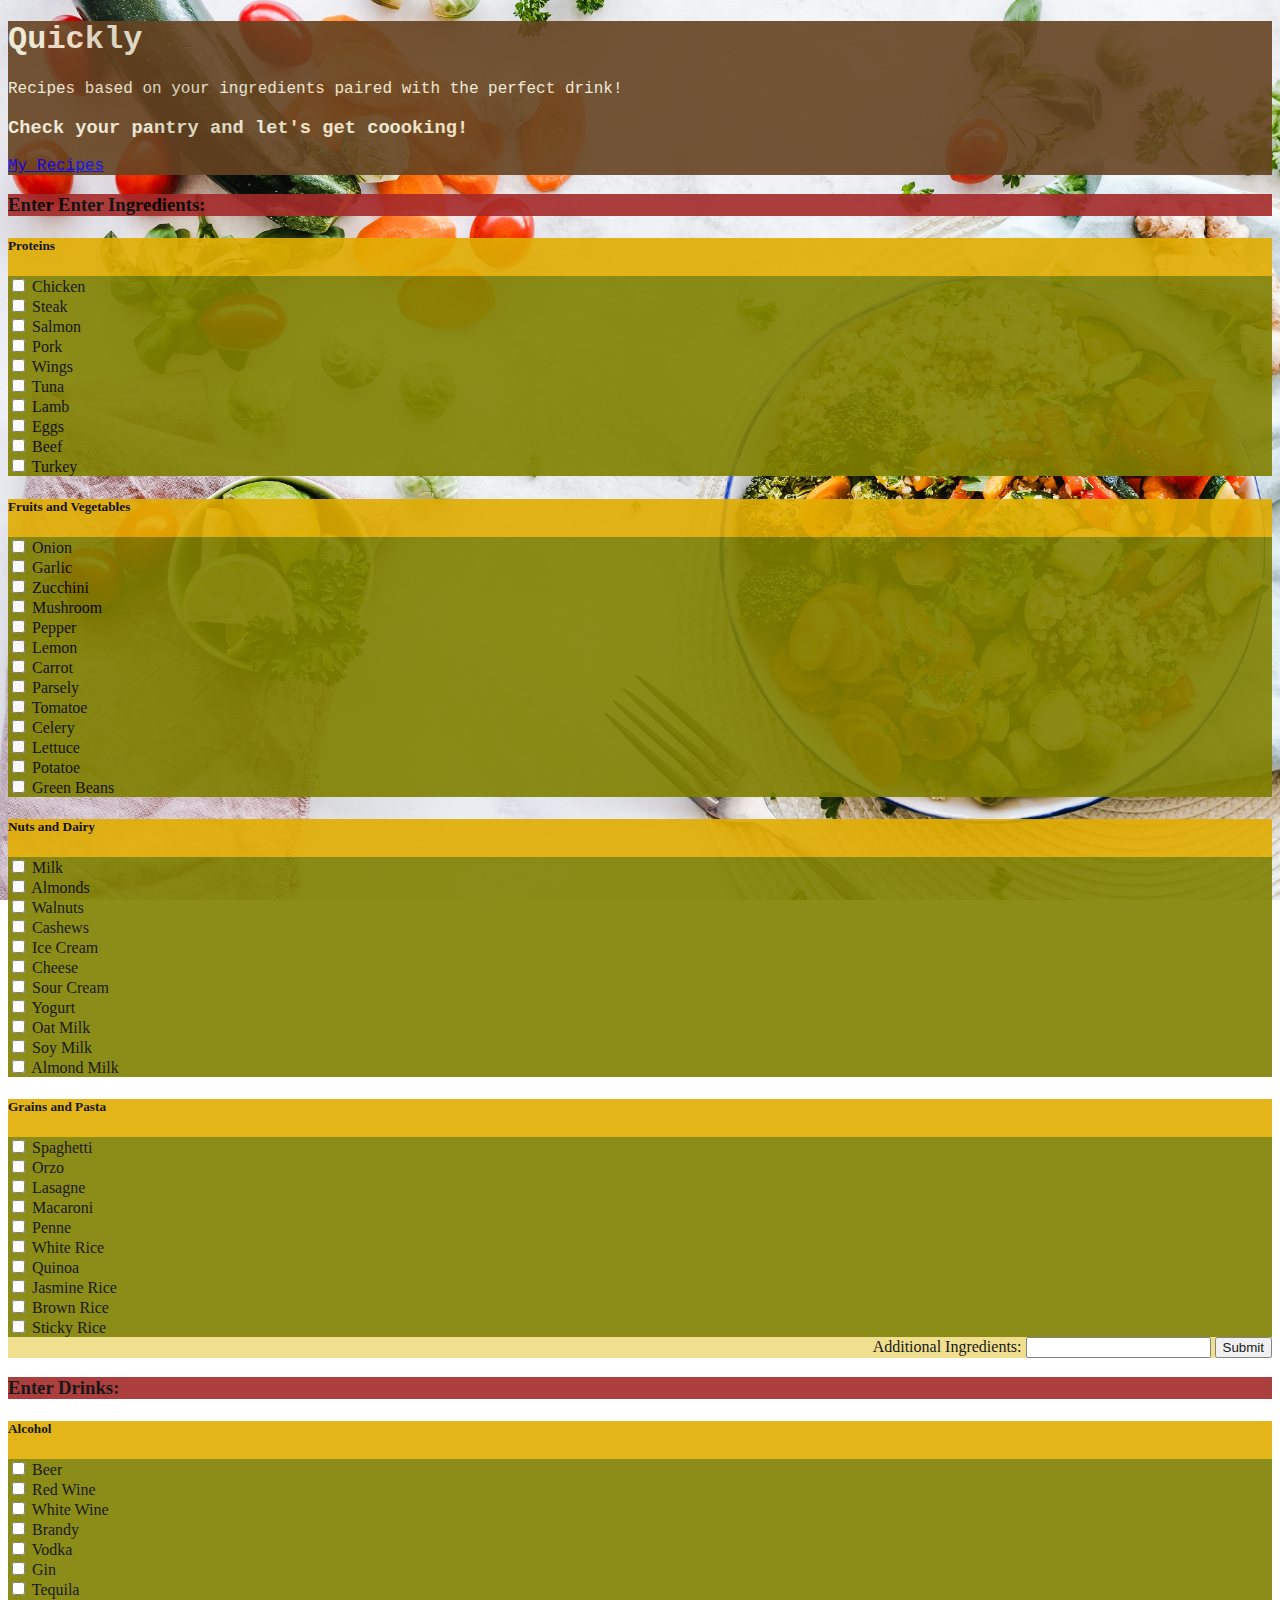
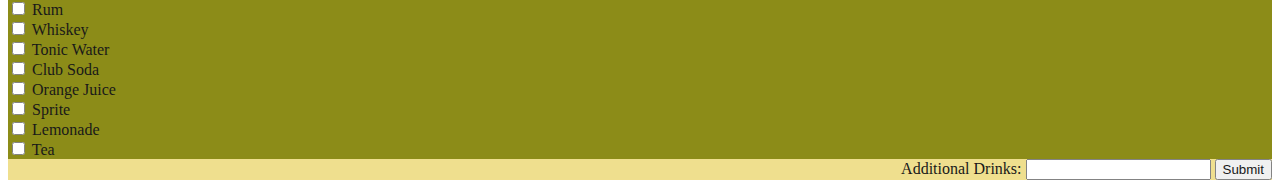
==== index.html @ 837b3c0b "another commit" ====
<!DOCTYPE html>
<html lang="en">

<head>
  <meta charset="UTF-8" />
  <meta http-equiv="X-UA-Compatible" content="IE=edge" />
  <meta name="viewport" content="width=device-width, initial-scale=1.0" />
  <link rel="stylesheet" href="https://cdn.jsdelivr.net/npm/bootstrap@4.5.3/dist/css/bootstrap.min.css"
    integrity="sha384-TX8t27EcRE3e/ihU7zmQxVncDAy5uIKz4rEkgIXeMed4M0jlfIDPvg6uqKI2xXr2" crossorigin="anonymous" />
  <link rel="stylesheet" href="./Assets/CSS/style.css" />
  <title>Quickly</title>
</head>

<body>
  <style>
body {
    background-image: url("./Assets/Img/pexels-ella-olsson-1640777.jpg");
    background-repeat: no-repeat;
    background-attachment: fixed;
    background-size: cover;
    opacity: .90;
  }

  @media screen and (max-width: 800px) { 
   .card {
    
  font-size: small;
  }
}


  </style>
  <header class="jumbotron jumbotron-fluid" id="header">
    <h1 class="display-2 text-center" id="title">Quickly</h1>
    <p class="lead text-center">
      Recipes based on your ingredients paired with the perfect drink!
    </p>
    <h3 class="text-center mb-4" style="color: #F0EAD6">
      Check your pantry and let's get coooking!
    </h3>
    <div class="container-fluid pull-right">
      <nav class="nav nav-pills justify-content-end">
        <a class="nav-link active Text btn-outline-success" href="saved-recipe.html">My Recipes</a>
      </nav>
    </div>
  </header>
  <!-- pantry items start -->
  <section class="container-fluid row" id="content">
    <section class="pantry col-6">
    
      <!-- ingredients section -->
      <div class="row ml-2 mr-2">
        <div class="col-md-10 mb-12">
          <div class="card mb-3" style="background-color: #A52A2A;">
            <h3 class="card-header" > Enter Enter Ingredients:</h3>
          </div>
        </div>
      </div>

      <!-- Protein -->
      <div class="row ml-2 mr-2">
        <div class="col-md-10 mb-2">
          <div class="card mb-3" style="background-color: #e1ad01;">
            <h5 class="card-title">Proteins</h5>
            <div class="card-body" style="background-color: #808000;">
              <div class="form-check form-check-inline">
                <input class="form-check-input ingrcb" type="checkbox" />
                <label class="form-check-label" >Chicken</label>
              </div>
              <div class="form-check form-check-inline">
                <input class="form-check-input ingrcb" type="checkbox" name="Steak" />
                <label class="form-check-label" for="Steak" >Steak</label>
              </div>
              <div class="form-check form-check-inline">
                <input class="form-check-input ingrcb" type="checkbox" name="Salmon"/>
                <label class="form-check-label" for="Salmon">Salmon</label>
              </div>
              <div class="form-check form-check-inline">
                <input class="form-check-input ingrcb" type="checkbox" name="Pork" />
                <label class="form-check-label" for="Pork">Pork</label>
              </div>
              <div class="form-check form-check-inline">
                <input class="form-check-input ingrcb" type="checkbox" name="Wings" />
                <label class="form-check-label" for="Wings">Wings</label>
              </div>
              <div class="form-check form-check-inline">
                <input class="form-check-input ingrcb" type="checkbox" name="Tuna"/>
                <label class="form-check-label" for="Tuna">Tuna</label>
              </div>
              <div class="form-check form-check-inline">
                <input class="form-check-input ingrcb" type="checkbox" name="Lamb"/>
                <label class="form-check-label" for="Lamb">Lamb</label>
              </div>
              <div class="form-check form-check-inline">
                <input class="form-check-input ingrcb" type="checkbox"  name="Eggs"/>
                <label class="form-check-label"for="Eggs">Eggs</label>
              </div>
              <div class="form-check form-check-inline">
                <input class="form-check-input ingrcb" type="checkbox" name="Beef"/>
                <label class="form-check-label" for="Beef">Beef</label>
              </div>
              <div class="form-check form-check-inline">
                <input class="form-check-input ingrcb" type="checkbox" name="Turkey"/>
                <label class="form-check-label" for="Turkey">Turkey</label>
              </div>
            </div>
          </div>
        </div>
      </div>

      <!-- Fruits and Vegetables -->
      <div class="row ml-2 mr-2">
        <div class="col-md-10 mb-2">
          <div class="card mb-3" style="background-color: #e1ad01;">
            <h5 class="card-title">Fruits and Vegetables</h5>
            <div class="card-body" style="background-color: #808000;">
              <div class="form-check form-check-inline">
                <input class="form-check-input ingrcb" type="checkbox" name="Onion"/>
                <label class="form-check-label" for="Onion">Onion</label>
              </div>
              <div class="form-check form-check-inline">
                <input class="form-check-input ingrcb" type="checkbox" name="Garlic"/>
                <label class="form-check-label" for="Garlic">Garlic</label>
              </div>
              <div class="form-check form-check-inline">
                <input class="form-check-input ingrcb" type="checkbox" name="Zucchini"/>
                <label class="form-check-label" for="Zucchini">Zucchini</label>
              </div>
              <div class="form-check form-check-inline">
                <input class="form-check-input ingrcb" type="checkbox" name="Mushroom"/>
                <label class="form-check-label" for="Mushroom">Mushroom</label>
              </div>
              <div class="form-check form-check-inline">
                <input class="form-check-input ingrcb" type="checkbox" name="Pepper"/>
                <label class="form-check-label" for="Pepper">Pepper</label>
              </div>
              <div class="form-check form-check-inline">
                <input class="form-check-input ingrcb" type="checkbox" name="Lemon"/>
                <label class="form-check-label" for="Lemon">Lemon</label>
              </div>
              <div class="form-check form-check-inline">
                <input class="form-check-input ingrcb" type="checkbox" name="Carrot"/>
                <label class="form-check-label" for="Carrot">Carrot</label>
              </div>
              <div class="form-check form-check-inline">
                <input class="form-check-input ingrcb" type="checkbox" name="Parsely"/>
                <label class="form-check-label" for="Parsely">Parsely</label>
              </div>
              <div class="form-check form-check-inline">
                <input class="form-check-input ingrcb" type="checkbox" name="Tomatoe"/>
                <label class="form-check-label" for="Tomatoe">Tomatoe</label>
              </div>
              <div class="form-check form-check-inline">
                <input class="form-check-input ingrcb" type="checkbox" name="Celery"/>
                <label class="form-check-label" for="Celery">Celery</label>
              </div>
              <div class="form-check form-check-inline">
                <input class="form-check-input ingrcb" type="checkbox" name="Lettuce"/>
                <label class="form-check-label" for="Lettuce">Lettuce</label>
              </div>
              <div class="form-check form-check-inline">
                <input class="form-check-input ingrcb" type="checkbox" name="Potatoe"/>
                <label class="form-check-label" for="Potatoe">Potatoe</label>
              </div>
              <div class="form-check form-check-inline">
                <input class="form-check-input ingrcb" type="checkbox" name="Green Beans"/>
                <label class="form-check-label" for="Green Beans">Green Beans</label>
              </div>
            </div>
          </div>
        </div>
      </div>

      <!-- Nuts and Dairy -->
      <div class="row ml-2 mr-2">
        <div class="col-md-10 mb-2">
          <div class="card mb-3" style="background-color: #e1ad01;">
            <h5 class="card-title"> Nuts and Dairy</h5>
            <div class="card-body" style="background-color: #808000;">
              <div class="form-check form-check-inline">
                <input class="form-check-input ingrcb" type="checkbox" name="Milk"/>
                <label class="form-check-label" for="Milk">Milk</label>
              </div>
              <div class="form-check form-check-inline">
                <input class="form-check-input ingrcb" type="checkbox" name="Alcohol" />
                <label class="form-check-label" for="Alcohol">Almonds</label>
              </div>
              <div class="form-check form-check-inline">
                <input class="form-check-input ingrcb" type="checkbox" name="Walnuts"/>
                <label class="form-check-label" for="Walnuts">Walnuts</label>
              </div>
              <div class="form-check form-check-inline">
                <input class="form-check-input ingrcb" type="checkbox" name="Cashews"/>
                <label class="form-check-label" for="Cashews">Cashews</label>
              </div>
              <div class="form-check form-check-inline">
                <input class="form-check-input ingrcb" type="checkbox" name="Ice Cream"/>
                <label class="form-check-label" for="Ice Cream">Ice Cream</label>
              </div>
              <div class="form-check form-check-inline">
                <input class="form-check-input ingrcb" type="checkbox" name="Cheese"/>
                <label class="form-check-label" for="Cheese">Cheese</label>
              </div>
              <div class="form-check form-check-inline">
                <input class="form-check-input ingrcb" type="checkbox" name="Sour Cream"/>
                <label class="form-check-label" for="Sour Cream">Sour Cream</label>
              </div>
              <div class="form-check form-check-inline">
                <input class="form-check-input ingrcb" type="checkbox" name="Yogurt"/>
                <label class="form-check-label" for="Yogurt">Yogurt</label>
              </div>
              <div class="form-check form-check-inline">
                <input class="form-check-input ingrcb" type="checkbox" name="Oat Milk"/>
                <label class="form-check-label" for="Oat Milk">Oat Milk</label>
              </div>
              <div class="form-check form-check-inline">
                <input class="form-check-input ingrcb" type="checkbox" name="Soy Milk"/>
                <label class="form-check-label" for="Soy Milk">Soy Milk</label>
              </div>
              <div class="form-check form-check-inline">
                <input class="form-check-input ingrcb" type="checkbox" name="Alcohol Milk"/>
                <label class="form-check-label" for="Almond Milk">Almond Milk</label>
              </div>
            </div>
          </div>

        </div>
      </div>

      <!-- Grains and Pasta -->
      <div class="row ml-2 mr-2">
        <div class="col-md-10 mb-2">
          <div class="card mb-3" style="background-color: #e1ad01;">
            <h5 class="card-title">Grains and Pasta</h5>
            <div class="card-body" style="background-color: #808000;">
              <div class="form-check form-check-inline">
                <input class="form-check-input ingrcb" type="checkbox" name="Spaghetti"/>
                <label class="form-check-label" for="Spaghetti">Spaghetti</label>
              </div>
              <div class="form-check form-check-inline">
                <input class="form-check-input ingrcb" type="checkbox" name="Orzo"/>
                <label class="form-check-label" for="Orzo">Orzo</label>
              </div>
              <div class="form-check form-check-inline">
                <input class="form-check-input ingrcb" type="checkbox" name="Lasagne"/>
                <label class="form-check-label" for="Lasagne">Lasagne</label>
              </div>
              <div class="form-check form-check-inline">
                <input class="form-check-input ingrcb" type="checkbox" name="Macaroni"/>
                <label class="form-check-label" for="Macaroni">Macaroni</label>
              </div>
              <div class="form-check form-check-inline">
                <input class="form-check-input ingrcb" type="checkbox" name="Penne"/>
                <label class="form-check-label" for="Penne">Penne</label>
              </div>
              <div class="form-check form-check-inline">
                <input class="form-check-input ingrcb" type="checkbox" name="White Rice"/>
                <label class="form-check-label" for="Which Rice"> White Rice</label>
              </div>
              <div class="form-check form-check-inline">
                <input class="form-check-input ingrcb" type="checkbox" name="Quinoa"/>
                <label class="form-check-label" for="Quinoa">Quinoa</label>
              </div>
              <div class="form-check form-check-inline">
                <input class="form-check-input ingrcb" type="checkbox" name="Jasmine Rice"/>
                <label class="form-check-label" for="Jasmine Rice">Jasmine Rice</label>
              </div>
              <div class="form-check form-check-inline">
                <input class="form-check-input ingrcb" type="checkbox" name="Brown Rice"/>
                <label class="form-check-label" for="Brown Rice">Brown Rice</label>
              </div>
              <div class="form-check form-check-inline">
                <input class="form-check-input ingrcb" type="checkbox" name="Sticky Rice"/>
                <label class="form-check-label" for="Sticky Rice"> Sticky Rice</label>
              </div>

            </div>
          </div>
        </div>
      </div>

      <!-- additonal ingredient  -->
      <div class="row ml-2 mr-2">
        <div class="col-md-10 mb-2">
          <form class="card form-inline" id="ingredient-form" style="background-color: #eedc82;">
            <div class="form-group" style="text-align:right;">
              <label> Additional Ingredients: </label>
              <input type="text" id="inputingredients" name="ingredient-input" class="form-control mx-sm-3" />
              <button type="submit" id="ingredient-submit-btn" class="btn btn-success m-2">
                Submit
              </button>
              <ul id="ingredient-list" class="m-1"></ul>
              <!-- populate with additional li as visitor adds items -->
            </div>
          </form>
        </div>
      </div>

      <!-- drink section-->
      <div class="row ml-2 mr-2">
        <div class="col-md-10 mb-2">
          <div class="card mb-3" style="background-color: #A52A2A;">
            <h3 class="card-header">Enter Drinks:</h3>
          </div>
        </div>
      </div>



      <!-- Alcohol -->
      <div class="row ml-2 mr-2">
        <div class="col-md-10 mb-2">
          <div class="card mb-3" style="background-color: #e1ad01;">
            <h5 class="card-title">Alcohol</h5>
            <div class="card-body" style="background-color: #808000;">
              <div class="form-check form-check-inline">
                <input class="form-check-input drinkcb" type="checkbox" name="Beer"/>
                <label class="form-check-label" for="Beer">Beer</label>
              </div>
              <div class="form-check form-check-inline">
                <input class="form-check-input drinkcb" type="checkbox" name="Red Wine"/>
                <label class="form-check-label" for="Red Wine">Red Wine</label>
              </div>
              <div class="form-check form-check-inline">
                <input class="form-check-input drinkcb" type="checkbox" name="White Wine" />
                <label class="form-check-label" for="White Wine">White Wine</label>
              </div>
              <div class="form-check form-check-inline">
                <input class="form-check-input drinkcb" type="checkbox" name="Brandy"/>
                <label class="form-check-label" for="Brandy">Brandy</label>
              </div>
              <div class="form-check form-check-inline">
                <input class="form-check-input drinkcb" type="checkbox" name="Vodka"/>
                <label class="form-check-label" for="Vodka">Vodka</label>
              </div>
              <div class="form-check form-check-inline">
                <input class="form-check-input drinkcb" type="checkbox" name="Gin"/>
                <label class="form-check-label" for="Gin">Gin</label>
              </div>
              <div class="form-check form-check-inline">
                <input class="form-check-input drinkcb" type="checkbox" name="Tequila"/>
                <label class="form-check-label" for="Tequila">Tequila</label>
              </div>
              <div class="form-check form-check-inline">
                <input class="form-check-input drinkcb" type="checkbox" name="Rum"/>
                <label class="form-check-label" for="Rum">Rum</label>
              </div>
              <div class="form-check form-check-inline">
                <input class="form-check-input drinkcb" type="checkbox" name="Whiskey"/>
                <label class="form-check-label" for="Whiskey">Whiskey</label>
              </div>
              <div class="form-check form-check-inline">
                <input class="form-check-input drinkcb" type="checkbox" name="Tonic Water"/>
                <label class="form-check-label" for="Tonic Water">Tonic Water</label>
              </div>
              <div class="form-check form-check-inline">
                <input class="form-check-input drinkcb" type="checkbox" name="Club Soda"/>
                <label class="form-check-label" for="Club Soda">Club Soda</label>
              </div>
              <div class="form-check form-check-inline">
                <input class="form-check-input drinkcb" type="checkbox" name="Orange Juice"/>
                <label class="form-check-label" for="Orange Juice">Orange Juice</label>
              </div>
              <div class="form-check form-check-inline">
                <input class="form-check-input drinkcb" type="checkbox" name=""/>
                <label class="form-check-label" for="">Sprite</label>
              </div>
              <div class="form-check form-check-inline">
                <input class="form-check-input drinkcb" type="checkbox" name=""/>
                <label class="form-check-label" for="">Lemonade</label>
              </div>
              <div class="form-check form-check-inline">
                <input class="form-check-input drinkcb" type="checkbox" name=""/>
                <label class="form-check-label" for="">Tea</label>
              </div>
            </div>
          </div>
        </div>
      </div>

      <!-- Additional drinks -->
      <div class="row ml-2 mr-2">
        <div class="col-md-10 mb-2">
          <form class="card form-inline" id="drink-form" style="background-color: #eedc82;">
            <div class="form-group" style="text-align:right;">
              <label> Additional Drinks: </label>
              <input type="text" id="inputdrinks" name="drink-input" class="form-control mx-sm-3" />
              <button type="submit" id="drink-submit-btn" class="btn btn-success m-2">
                Submit
              </button>
              <ul id="drink-list" class="m-1"></ul>
              <!-- populate with additional li as visitor adds items -->
            </div>
          </form>
        </div>
      </div>
    </section>

    <!-- section populates with list of matching recipes with images -->
    <!-- Make Dinner button has to hide until recipe is chosen becomes-->
    <section id="availableRecipes" class="col-6">
      <section class="row">
        <section id="food" class="col-6 align-items-center"></section>
        <section id="drinks" class="col-6 align-items-center"></section>
      </section>
    </section>

    <script src="https://code.jquery.com/jquery-3.5.1.slim.min.js"
      integrity="sha384-DfXdz2htPH0lsSSs5nCTpuj/zy4C+OGpamoFVy38MVBnE+IbbVYUew+OrCXaRkfj"
      crossorigin="anonymous"></script>
    <script src="https://cdn.jsdelivr.net/npm/bootstrap@4.5.3/dist/js/bootstrap.bundle.min.js"
      integrity="sha384-ho+j7jyWK8fNQe+A12Hb8AhRq26LrZ/JpcUGGOn+Y7RsweNrtN/tE3MoK7ZeZDyx"
      crossorigin="anonymous"></script>
    <script src="./Assets/js/homepage.js"></script>
</body>

</html>
---- Assets/CSS/style.css ----
:root {
  --yellow: #e1ad01;
  --green: #808000;
  --burgundy: #A52A2A;

}
.card {
  background-color: var(--yellow);
}

#header {
  color: #F0EAD6;
  font-weight: 400; 
}

.jumbotron {
  background-color: #654321;
  font-family: 'Courier New', Courier, monospace;
};


  #ingredient-list ul, #drink-list ul{
    padding: 10px;
    background-color: #eedc82;
    box-shadow: -2em 0 #eedc82;

};

#ingredient-list ul, #drink-list ul{
  padding: 10px;
  background-color: #eedc82;
  box-shadow: -2em 0 #eedc82;

};

  

  .h3 {
    color: #F0EAD6;
    font-weight: 400; 
};
  

.pantry {
  float: left;
  margin: 0px;
  padding-bottom: 0%;
  width: 50%;
};

  .recipes{
    background-color: blue;
    color: white;
    position: sticky;
    float: right;
    margin: 0px;
    padding-top: 20%;
    padding-bottom: 40%;
    width: 50%;
    height: 100vh;
  };
   
  
   .form-inline {
    flex-flow: row wrap;
    align-items: center;
}

#modalBodyIngr {
  padding: 15px;
  cursor:grab;
}

#modalBodyInst {
  padding: 15px;
    cursor:grab;
};

#ingredient-form{
display: flex;
align-content: flex-start;
padding: 10px;

};

#drink-form{
display: flex;
align-content: flex-start;
padding: 10px;
}; 

.img-src{
  cursor:grab;
}
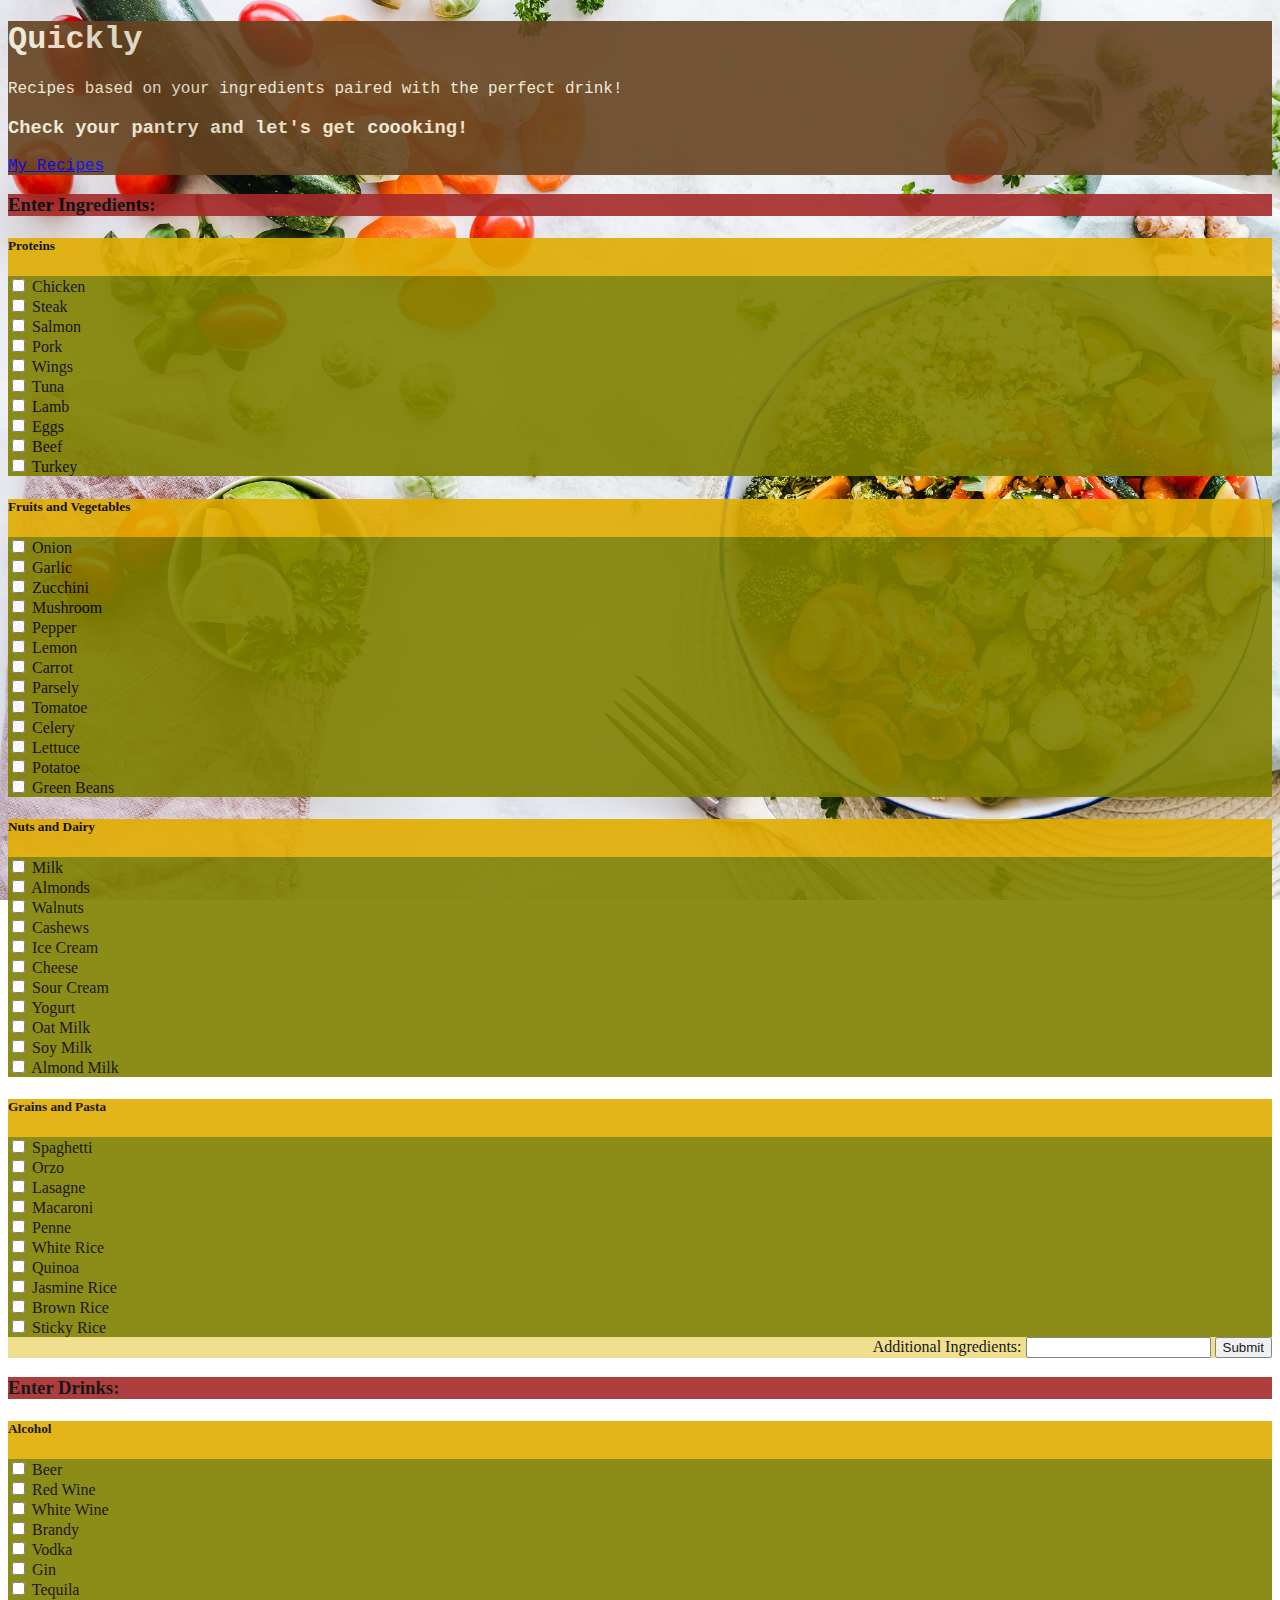
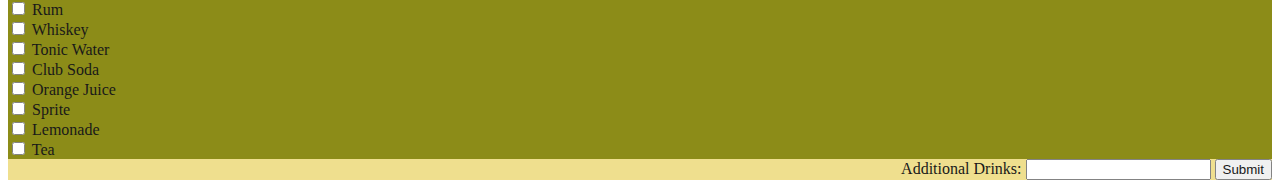
==== commit a6c6d717: "late night commit" ====
--- a/index.html
+++ b/index.html
@@ -52,7 +52,7 @@
       <div class="row ml-2 mr-2">
         <div class="col-md-10 mb-12">
           <div class="card mb-3" style="background-color: #A52A2A;">
-            <h3 class="card-header" > Enter Enter Ingredients:</h3>
+            <h3 class="card-header" >Enter Ingredients:</h3>
           </div>
         </div>
       </div>
--- a/Assets/CSS/style.css
+++ b/Assets/CSS/style.css
@@ -22,14 +22,14 @@
   #ingredient-list ul, #drink-list ul{
     padding: 10px;
     background-color: #eedc82;
-    box-shadow: -2em 0 #eedc82;
+    box-shadow: -6em 0 #eedc82;
 
 };
 
 #ingredient-list ul, #drink-list ul{
   padding: 10px;
   background-color: #eedc82;
-  box-shadow: -2em 0 #eedc82;
+  box-shadow: -6em 0 #eedc82;
 
 };
 
@@ -93,3 +93,10 @@
   cursor:grab;
 }
 
+@media screen and (max-width: 800px) { 
+  .card {
+   font-size: small;
+ word-wrap: break-word;
+ }
+
+}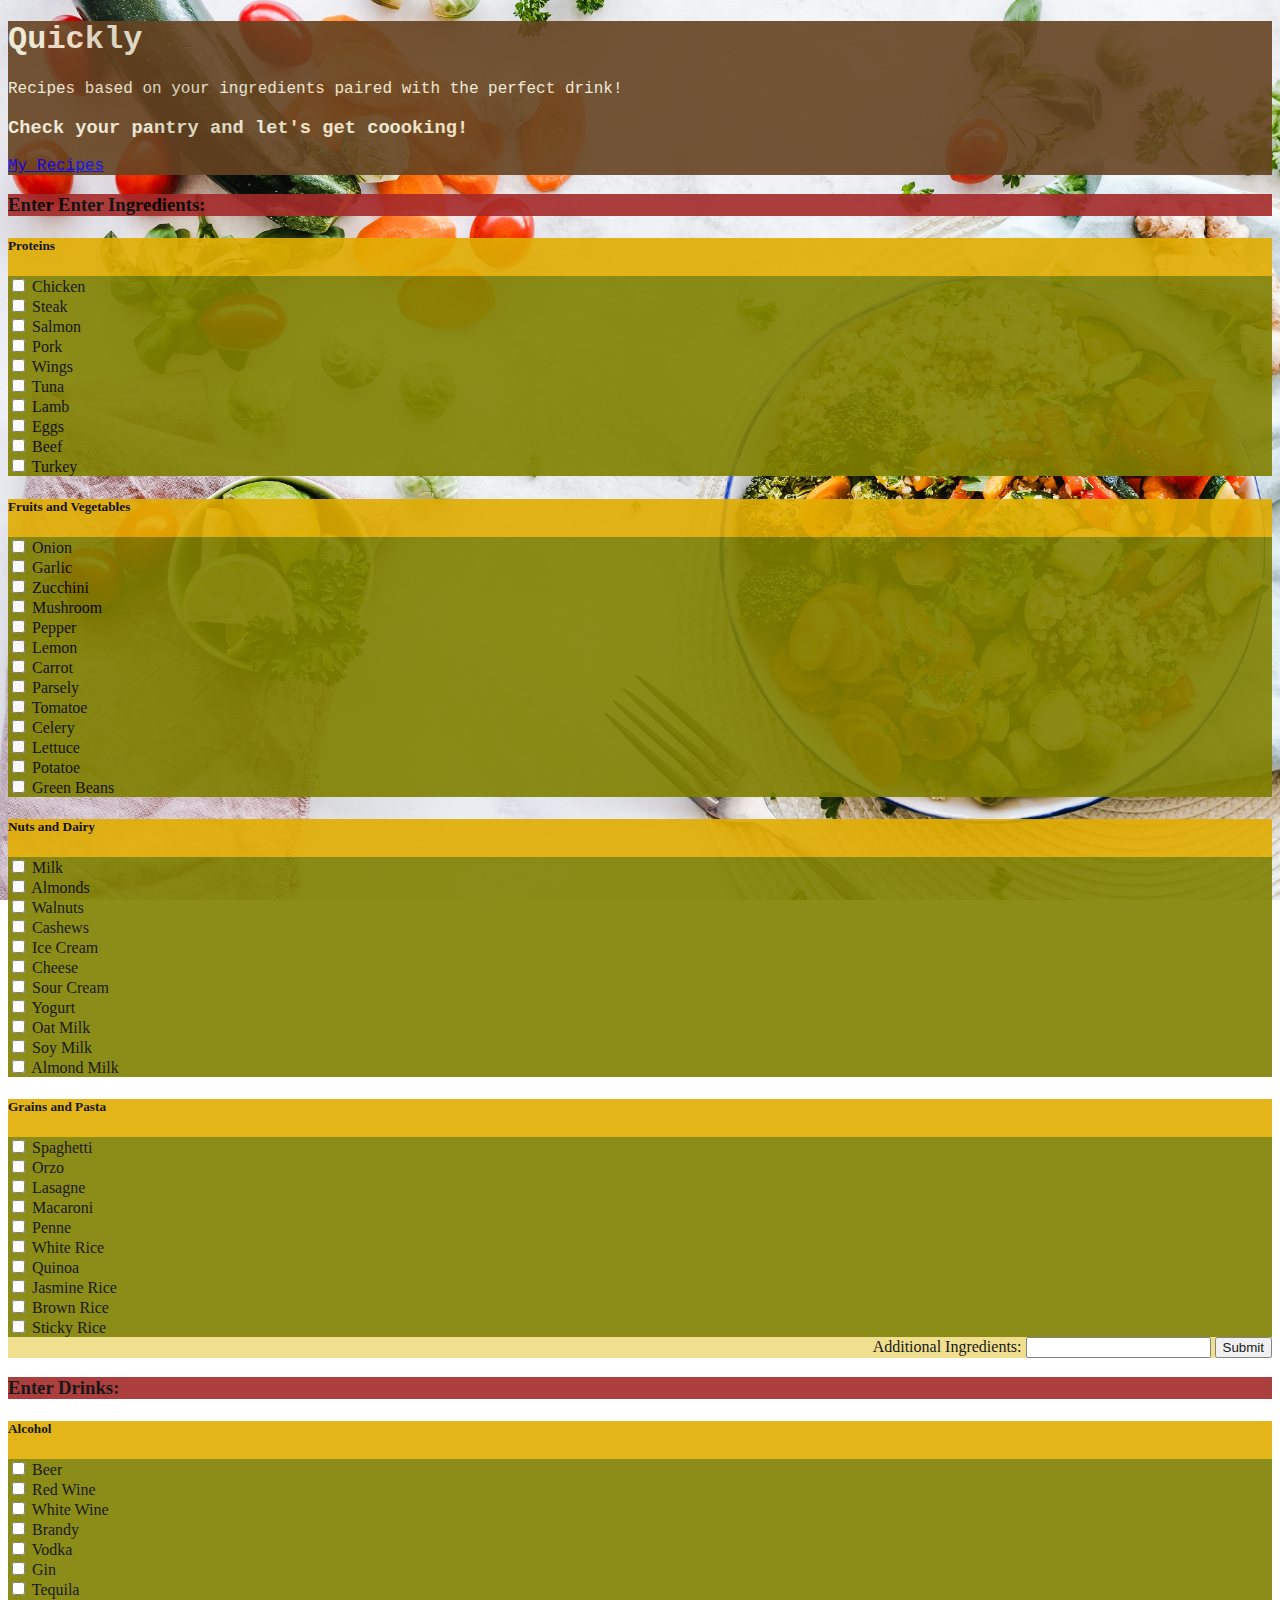
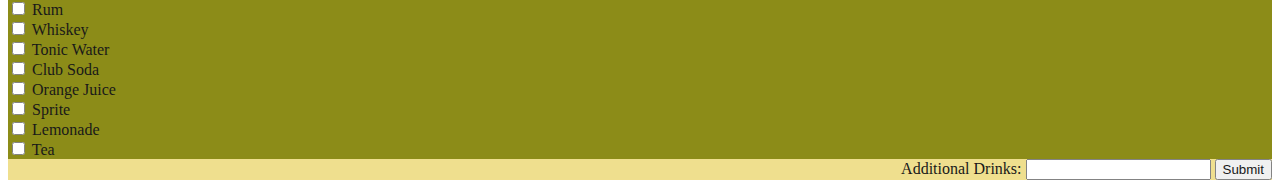
==== commit ec5ab699: "Merge branch 'main' of github.com:AramA89/Group-Project" ====
--- a/index.html
+++ b/index.html
@@ -52,7 +52,7 @@
       <div class="row ml-2 mr-2">
         <div class="col-md-10 mb-12">
           <div class="card mb-3" style="background-color: #A52A2A;">
-            <h3 class="card-header" >Enter Ingredients:</h3>
+            <h3 class="card-header" > Enter Enter Ingredients:</h3>
           </div>
         </div>
       </div>
--- a/Assets/CSS/style.css
+++ b/Assets/CSS/style.css
@@ -22,14 +22,14 @@
   #ingredient-list ul, #drink-list ul{
     padding: 10px;
     background-color: #eedc82;
-    box-shadow: -6em 0 #eedc82;
+    box-shadow: -2em 0 #eedc82;
 
 };
 
 #ingredient-list ul, #drink-list ul{
   padding: 10px;
   background-color: #eedc82;
-  box-shadow: -6em 0 #eedc82;
+  box-shadow: -2em 0 #eedc82;
 
 };
 
@@ -93,10 +93,3 @@
   cursor:grab;
 }
 
-@media screen and (max-width: 800px) { 
-  .card {
-   font-size: small;
- word-wrap: break-word;
- }
-
-}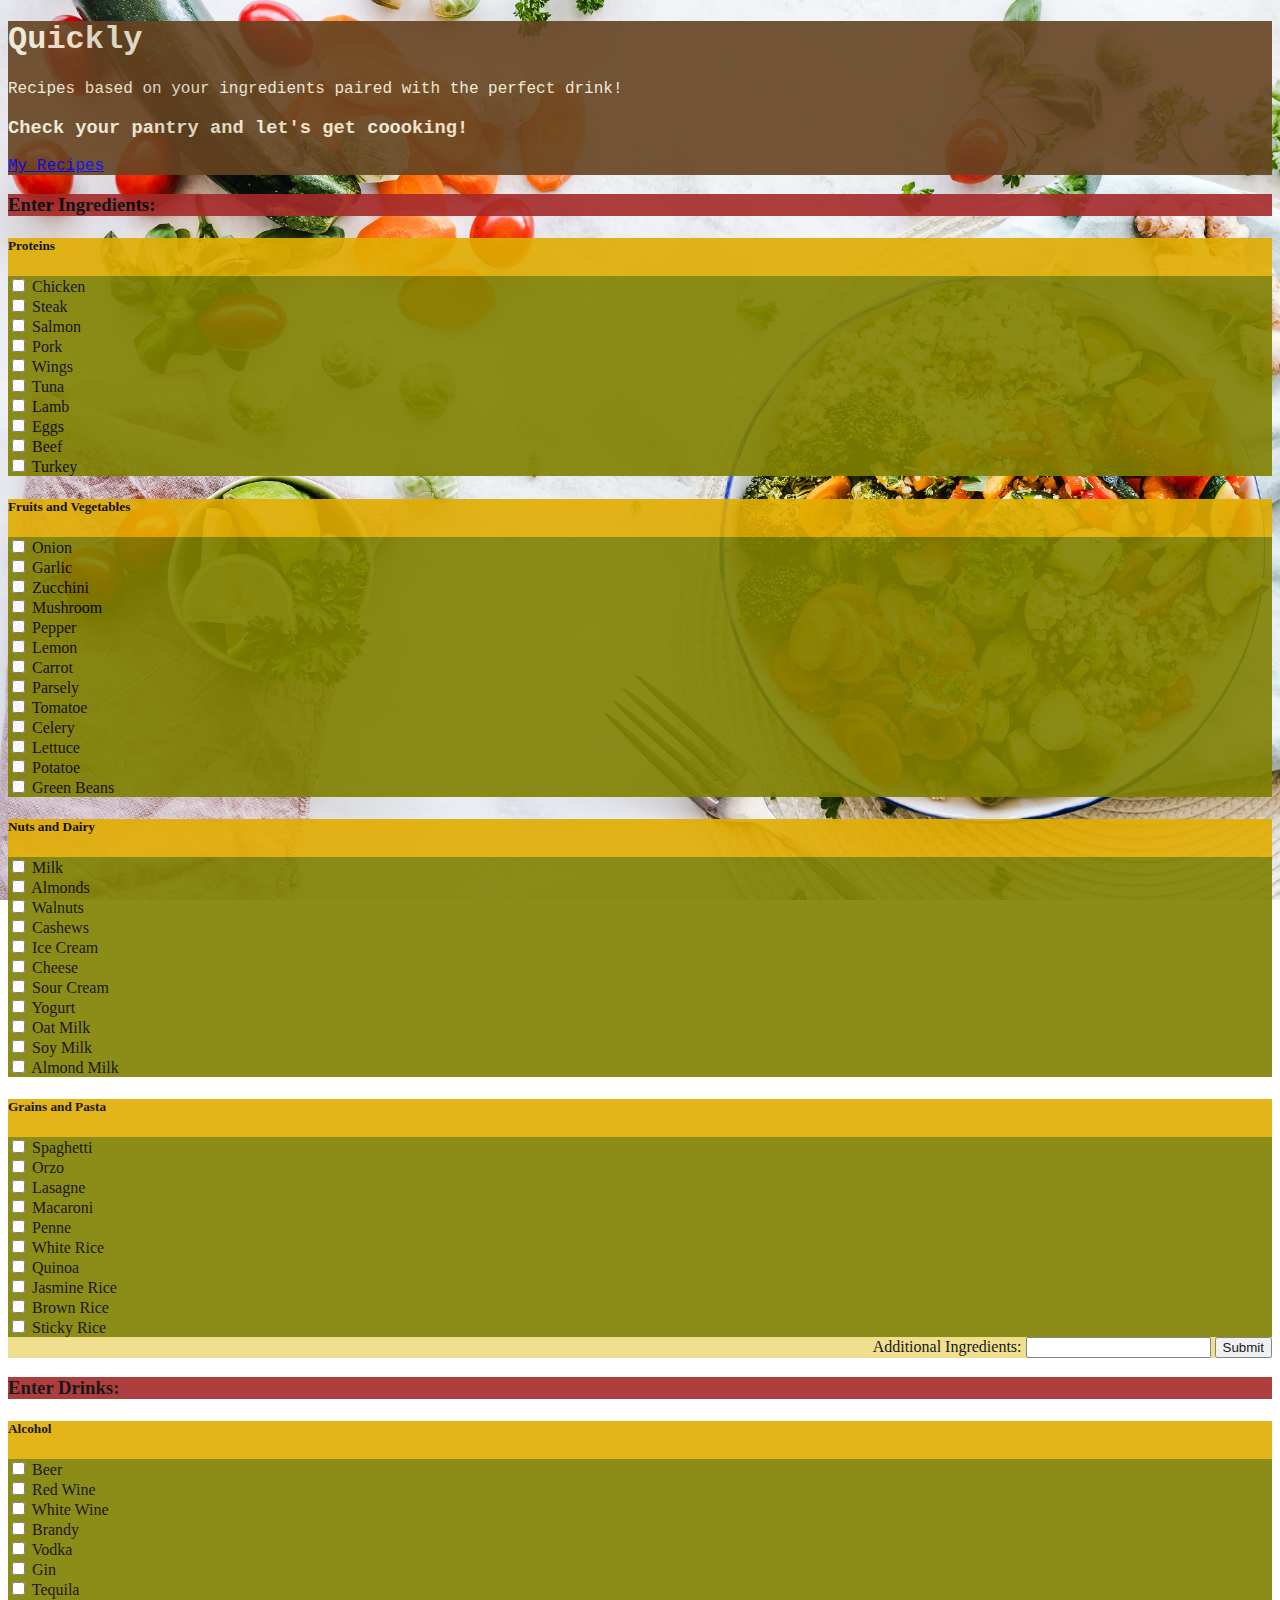
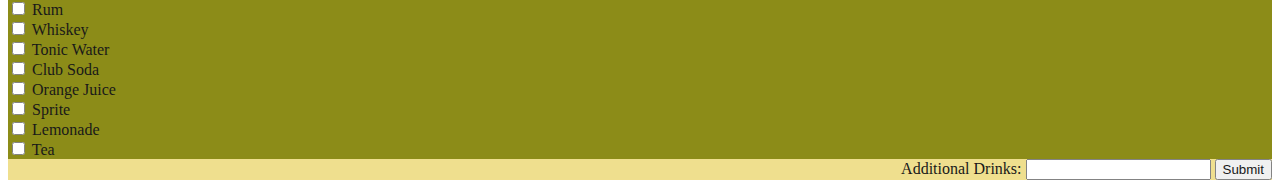
==== commit f9095a3d: "Merge pull request #59 from AramA89/dartedit2" ====
--- a/index.html
+++ b/index.html
@@ -52,7 +52,7 @@
       <div class="row ml-2 mr-2">
         <div class="col-md-10 mb-12">
           <div class="card mb-3" style="background-color: #A52A2A;">
-            <h3 class="card-header" > Enter Enter Ingredients:</h3>
+            <h3 class="card-header" >Enter Ingredients:</h3>
           </div>
         </div>
       </div>
--- a/Assets/CSS/style.css
+++ b/Assets/CSS/style.css
@@ -22,14 +22,14 @@
   #ingredient-list ul, #drink-list ul{
     padding: 10px;
     background-color: #eedc82;
-    box-shadow: -2em 0 #eedc82;
+    box-shadow: -6em 0 #eedc82;
 
 };
 
 #ingredient-list ul, #drink-list ul{
   padding: 10px;
   background-color: #eedc82;
-  box-shadow: -2em 0 #eedc82;
+  box-shadow: -6em 0 #eedc82;
 
 };
 
@@ -93,3 +93,10 @@
   cursor:grab;
 }
 
+@media screen and (max-width: 800px) { 
+  .card {
+   font-size: small;
+ word-wrap: break-word;
+ }
+
+}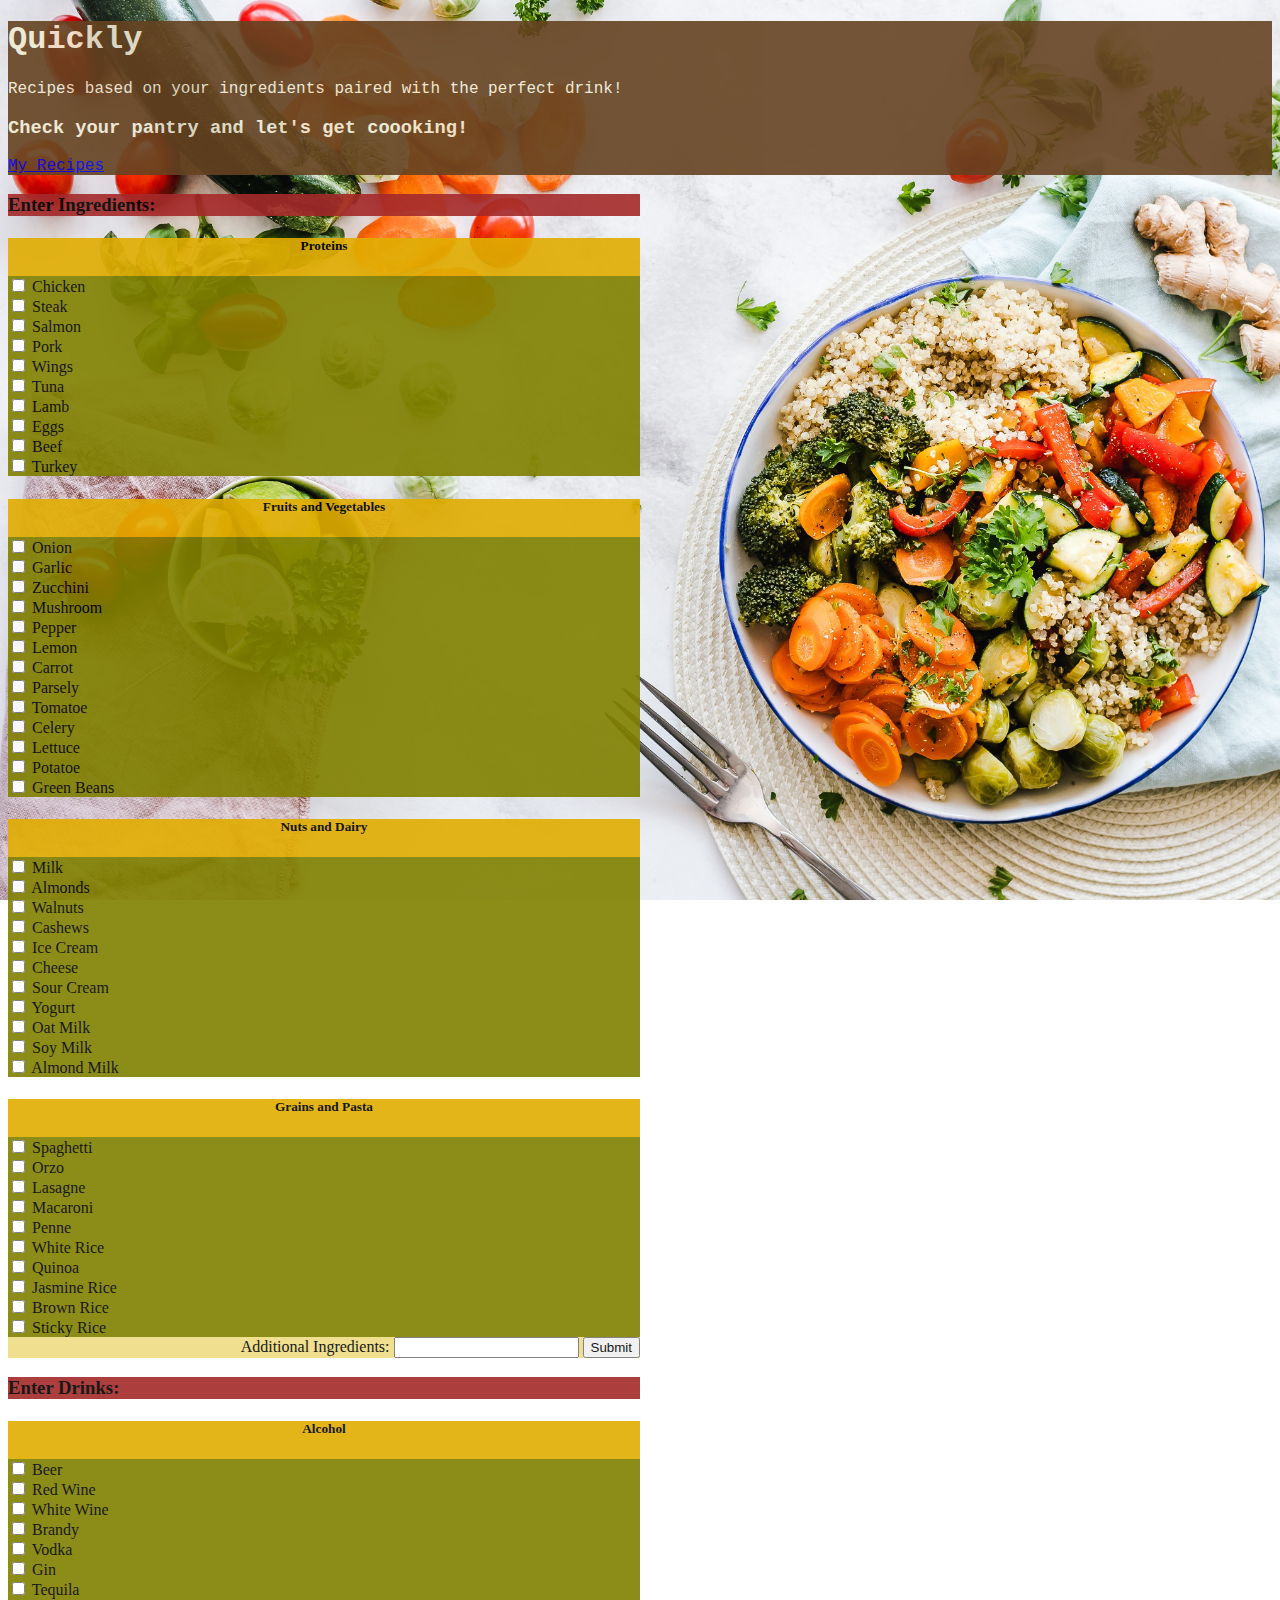
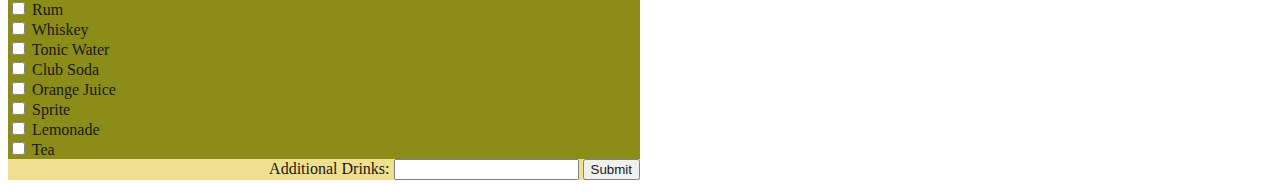
==== commit 08b2ae8c: "styling updates" ====
--- a/index.html
+++ b/index.html
@@ -13,23 +13,15 @@
 
 <body>
   <style>
-body {
-    background-image: url("./Assets/Img/pexels-ella-olsson-1640777.jpg");
-    background-repeat: no-repeat;
-    background-attachment: fixed;
-    background-size: cover;
-    opacity: .90;
-  }
-
-  @media screen and (max-width: 800px) { 
-   .card {
-    
-  font-size: small;
-  }
-}
-
-
+    body {
+      background-image: url("./Assets/Img/pexels-ella-olsson-1640777.jpg");
+      background-repeat: no-repeat;
+      background-attachment: fixed;
+      background-size: cover;
+      opacity: .90;
+    }
   </style>
+
   <header class="jumbotron jumbotron-fluid" id="header">
     <h1 class="display-2 text-center" id="title">Quickly</h1>
     <p class="lead text-center">
@@ -52,7 +44,7 @@
       <div class="row ml-2 mr-2">
         <div class="col-md-10 mb-12">
           <div class="card mb-3" style="background-color: #A52A2A;">
-            <h3 class="card-header" >Enter Ingredients:</h3>
+            <h3 class="card-header">Enter Ingredients:</h3>
           </div>
         </div>
       </div>
@@ -64,44 +56,44 @@
             <h5 class="card-title">Proteins</h5>
             <div class="card-body" style="background-color: #808000;">
               <div class="form-check form-check-inline">
-                <input class="form-check-input ingrcb" type="checkbox" />
-                <label class="form-check-label" >Chicken</label>
-              </div>
-              <div class="form-check form-check-inline">
-                <input class="form-check-input ingrcb" type="checkbox" name="Steak" />
-                <label class="form-check-label" for="Steak" >Steak</label>
-              </div>
-              <div class="form-check form-check-inline">
-                <input class="form-check-input ingrcb" type="checkbox" name="Salmon"/>
-                <label class="form-check-label" for="Salmon">Salmon</label>
-              </div>
-              <div class="form-check form-check-inline">
-                <input class="form-check-input ingrcb" type="checkbox" name="Pork" />
-                <label class="form-check-label" for="Pork">Pork</label>
-              </div>
-              <div class="form-check form-check-inline">
-                <input class="form-check-input ingrcb" type="checkbox" name="Wings" />
-                <label class="form-check-label" for="Wings">Wings</label>
-              </div>
-              <div class="form-check form-check-inline">
-                <input class="form-check-input ingrcb" type="checkbox" name="Tuna"/>
-                <label class="form-check-label" for="Tuna">Tuna</label>
-              </div>
-              <div class="form-check form-check-inline">
-                <input class="form-check-input ingrcb" type="checkbox" name="Lamb"/>
-                <label class="form-check-label" for="Lamb">Lamb</label>
-              </div>
-              <div class="form-check form-check-inline">
-                <input class="form-check-input ingrcb" type="checkbox"  name="Eggs"/>
-                <label class="form-check-label"for="Eggs">Eggs</label>
-              </div>
-              <div class="form-check form-check-inline">
-                <input class="form-check-input ingrcb" type="checkbox" name="Beef"/>
-                <label class="form-check-label" for="Beef">Beef</label>
-              </div>
-              <div class="form-check form-check-inline">
-                <input class="form-check-input ingrcb" type="checkbox" name="Turkey"/>
-                <label class="form-check-label" for="Turkey">Turkey</label>
+                <input class="form-check-input ingrcb" type="checkbox" id="cb1" name="cb1"/>
+                <label class="form-check-label" for="cb1"  data-content="Chicken">Chicken</label>
+              </div>
+              <div class="form-check form-check-inline">
+                <input class="form-check-input ingrcb" type="checkbox" id="cb1" name="cb1"/>
+                <label class="form-check-label" for="cb1"  data-content=" Steak">Steak</label>
+              </div>
+              <div class="form-check form-check-inline">
+                <input class="form-check-input ingrcb" type="checkbox" id="cb1" name="cb1"/>
+                <label class="form-check-label" for="cb1"  data-content="Salmon">Salmon</label>
+              </div>
+              <div class="form-check form-check-inline">
+                <input class="form-check-input ingrcb" type="checkbox" id="cb1" name="cb1"/>
+                <label class="form-check-label" for="cb1"  data-content="Pork">Pork</label>
+              </div>
+              <div class="form-check form-check-inline">
+                <input class="form-check-input ingrcb" type="checkbox" id="cb1" name="cb1"/>
+                <label class="form-check-label" for="cb1"  data-content="Wings">Wings</label>
+              </div>
+              <div class="form-check form-check-inline">
+                <input class="form-check-input ingrcb" type="checkbox" id="cb1" name="cb1"/>
+                <label class="form-check-label" for="cb1"  data-content="Tuna">Tuna</label>
+              </div>
+              <div class="form-check form-check-inline">
+                <input class="form-check-input ingrcb" type="checkbox" id="cb1" name="cb1"/>
+                <label class="form-check-label" for="cb1"  data-content="Lamb">Lamb</label>
+              </div>
+              <div class="form-check form-check-inline">
+                <input class="form-check-input ingrcb" type="checkbox" id="cb1" name="cb1" />
+                <label class="form-check-label" for="cb1"  data-content="Eggs">Eggs</label>
+              </div>
+              <div class="form-check form-check-inline">
+                <input class="form-check-input ingrcb" type="checkbox" id="cb1" name="cb1"/>
+                <label class="form-check-label" for="cb1"  data-content="Beef">Beef</label>
+              </div>
+              <div class="form-check form-check-inline">
+                <input class="form-check-input ingrcb" type="checkbox" id="cb1" name="cb1"/>
+                <label class="form-check-label" for="cb1"  data-content="Turkey">Turkey</label>
               </div>
             </div>
           </div>
@@ -115,56 +107,56 @@
             <h5 class="card-title">Fruits and Vegetables</h5>
             <div class="card-body" style="background-color: #808000;">
               <div class="form-check form-check-inline">
-                <input class="form-check-input ingrcb" type="checkbox" name="Onion"/>
-                <label class="form-check-label" for="Onion">Onion</label>
-              </div>
-              <div class="form-check form-check-inline">
-                <input class="form-check-input ingrcb" type="checkbox" name="Garlic"/>
-                <label class="form-check-label" for="Garlic">Garlic</label>
-              </div>
-              <div class="form-check form-check-inline">
-                <input class="form-check-input ingrcb" type="checkbox" name="Zucchini"/>
-                <label class="form-check-label" for="Zucchini">Zucchini</label>
-              </div>
-              <div class="form-check form-check-inline">
-                <input class="form-check-input ingrcb" type="checkbox" name="Mushroom"/>
-                <label class="form-check-label" for="Mushroom">Mushroom</label>
-              </div>
-              <div class="form-check form-check-inline">
-                <input class="form-check-input ingrcb" type="checkbox" name="Pepper"/>
-                <label class="form-check-label" for="Pepper">Pepper</label>
-              </div>
-              <div class="form-check form-check-inline">
-                <input class="form-check-input ingrcb" type="checkbox" name="Lemon"/>
-                <label class="form-check-label" for="Lemon">Lemon</label>
-              </div>
-              <div class="form-check form-check-inline">
-                <input class="form-check-input ingrcb" type="checkbox" name="Carrot"/>
-                <label class="form-check-label" for="Carrot">Carrot</label>
-              </div>
-              <div class="form-check form-check-inline">
-                <input class="form-check-input ingrcb" type="checkbox" name="Parsely"/>
-                <label class="form-check-label" for="Parsely">Parsely</label>
-              </div>
-              <div class="form-check form-check-inline">
-                <input class="form-check-input ingrcb" type="checkbox" name="Tomatoe"/>
-                <label class="form-check-label" for="Tomatoe">Tomatoe</label>
-              </div>
-              <div class="form-check form-check-inline">
-                <input class="form-check-input ingrcb" type="checkbox" name="Celery"/>
-                <label class="form-check-label" for="Celery">Celery</label>
-              </div>
-              <div class="form-check form-check-inline">
-                <input class="form-check-input ingrcb" type="checkbox" name="Lettuce"/>
-                <label class="form-check-label" for="Lettuce">Lettuce</label>
-              </div>
-              <div class="form-check form-check-inline">
-                <input class="form-check-input ingrcb" type="checkbox" name="Potatoe"/>
-                <label class="form-check-label" for="Potatoe">Potatoe</label>
-              </div>
-              <div class="form-check form-check-inline">
-                <input class="form-check-input ingrcb" type="checkbox" name="Green Beans"/>
-                <label class="form-check-label" for="Green Beans">Green Beans</label>
+                <input class="form-check-input ingrcb" type="checkbox" />
+                <label class="form-check-label">Onion</label>
+              </div>
+              <div class="form-check form-check-inline">
+                <input class="form-check-input ingrcb" type="checkbox" />
+                <label class="form-check-label">Garlic</label>
+              </div>
+              <div class="form-check form-check-inline">
+                <input class="form-check-input ingrcb" type="checkbox" />
+                <label class="form-check-label">Zucchini</label>
+              </div>
+              <div class="form-check form-check-inline">
+                <input class="form-check-input ingrcb" type="checkbox" />
+                <label class="form-check-label">Mushroom</label>
+              </div>
+              <div class="form-check form-check-inline">
+                <input class="form-check-input ingrcb" type="checkbox" />
+                <label class="form-check-label">Pepper</label>
+              </div>
+              <div class="form-check form-check-inline">
+                <input class="form-check-input ingrcb" type="checkbox" />
+                <label class="form-check-label">Lemon</label>
+              </div>
+              <div class="form-check form-check-inline">
+                <input class="form-check-input ingrcb" type="checkbox" />
+                <label class="form-check-label">Carrot</label>
+              </div>
+              <div class="form-check form-check-inline">
+                <input class="form-check-input ingrcb" type="checkbox" />
+                <label class="form-check-label">Parsely</label>
+              </div>
+              <div class="form-check form-check-inline">
+                <input class="form-check-input ingrcb" type="checkbox" />
+                <label class="form-check-label">Tomatoe</label>
+              </div>
+              <div class="form-check form-check-inline">
+                <input class="form-check-input ingrcb" type="checkbox" />
+                <label class="form-check-label">Celery</label>
+              </div>
+              <div class="form-check form-check-inline">
+                <input class="form-check-input ingrcb" type="checkbox" />
+                <label class="form-check-label">Lettuce</label>
+              </div>
+              <div class="form-check form-check-inline">
+                <input class="form-check-input ingrcb" type="checkbox" />
+                <label class="form-check-label">Potatoe</label>
+              </div>
+              <div class="form-check form-check-inline">
+                <input class="form-check-input ingrcb" type="checkbox" />
+                <label class="form-check-label">Green Beans</label>
               </div>
             </div>
           </div>
@@ -178,48 +170,48 @@
             <h5 class="card-title"> Nuts and Dairy</h5>
             <div class="card-body" style="background-color: #808000;">
               <div class="form-check form-check-inline">
-                <input class="form-check-input ingrcb" type="checkbox" name="Milk"/>
-                <label class="form-check-label" for="Milk">Milk</label>
-              </div>
-              <div class="form-check form-check-inline">
-                <input class="form-check-input ingrcb" type="checkbox" name="Alcohol" />
-                <label class="form-check-label" for="Alcohol">Almonds</label>
-              </div>
-              <div class="form-check form-check-inline">
-                <input class="form-check-input ingrcb" type="checkbox" name="Walnuts"/>
-                <label class="form-check-label" for="Walnuts">Walnuts</label>
-              </div>
-              <div class="form-check form-check-inline">
-                <input class="form-check-input ingrcb" type="checkbox" name="Cashews"/>
-                <label class="form-check-label" for="Cashews">Cashews</label>
-              </div>
-              <div class="form-check form-check-inline">
-                <input class="form-check-input ingrcb" type="checkbox" name="Ice Cream"/>
-                <label class="form-check-label" for="Ice Cream">Ice Cream</label>
-              </div>
-              <div class="form-check form-check-inline">
-                <input class="form-check-input ingrcb" type="checkbox" name="Cheese"/>
-                <label class="form-check-label" for="Cheese">Cheese</label>
-              </div>
-              <div class="form-check form-check-inline">
-                <input class="form-check-input ingrcb" type="checkbox" name="Sour Cream"/>
-                <label class="form-check-label" for="Sour Cream">Sour Cream</label>
-              </div>
-              <div class="form-check form-check-inline">
-                <input class="form-check-input ingrcb" type="checkbox" name="Yogurt"/>
-                <label class="form-check-label" for="Yogurt">Yogurt</label>
-              </div>
-              <div class="form-check form-check-inline">
-                <input class="form-check-input ingrcb" type="checkbox" name="Oat Milk"/>
-                <label class="form-check-label" for="Oat Milk">Oat Milk</label>
-              </div>
-              <div class="form-check form-check-inline">
-                <input class="form-check-input ingrcb" type="checkbox" name="Soy Milk"/>
-                <label class="form-check-label" for="Soy Milk">Soy Milk</label>
-              </div>
-              <div class="form-check form-check-inline">
-                <input class="form-check-input ingrcb" type="checkbox" name="Alcohol Milk"/>
-                <label class="form-check-label" for="Almond Milk">Almond Milk</label>
+                <input class="form-check-input ingrcb" type="checkbox" />
+                <label class="form-check-label">Milk</label>
+              </div>
+              <div class="form-check form-check-inline">
+                <input class="form-check-input ingrcb" type="checkbox" />
+                <label class="form-check-label">Almonds</label>
+              </div>
+              <div class="form-check form-check-inline">
+                <input class="form-check-input ingrcb" type="checkbox" />
+                <label class="form-check-label">Walnuts</label>
+              </div>
+              <div class="form-check form-check-inline">
+                <input class="form-check-input ingrcb" type="checkbox" />
+                <label class="form-check-label">Cashews</label>
+              </div>
+              <div class="form-check form-check-inline">
+                <input class="form-check-input ingrcb" type="checkbox" />
+                <label class="form-check-label">Ice Cream</label>
+              </div>
+              <div class="form-check form-check-inline">
+                <input class="form-check-input ingrcb" type="checkbox" />
+                <label class="form-check-label">Cheese</label>
+              </div>
+              <div class="form-check form-check-inline">
+                <input class="form-check-input ingrcb" type="checkbox" />
+                <label class="form-check-label">Sour Cream</label>
+              </div>
+              <div class="form-check form-check-inline">
+                <input class="form-check-input ingrcb" type="checkbox" />
+                <label class="form-check-label">Yogurt</label>
+              </div>
+              <div class="form-check form-check-inline">
+                <input class="form-check-input ingrcb" type="checkbox" />
+                <label class="form-check-label">Oat Milk</label>
+              </div>
+              <div class="form-check form-check-inline">
+                <input class="form-check-input ingrcb" type="checkbox" />
+                <label class="form-check-label">Soy Milk</label>
+              </div>
+              <div class="form-check form-check-inline">
+                <input class="form-check-input ingrcb" type="checkbox" />
+                <label class="form-check-label">Almond Milk</label>
               </div>
             </div>
           </div>
@@ -234,44 +226,44 @@
             <h5 class="card-title">Grains and Pasta</h5>
             <div class="card-body" style="background-color: #808000;">
               <div class="form-check form-check-inline">
-                <input class="form-check-input ingrcb" type="checkbox" name="Spaghetti"/>
-                <label class="form-check-label" for="Spaghetti">Spaghetti</label>
-              </div>
-              <div class="form-check form-check-inline">
-                <input class="form-check-input ingrcb" type="checkbox" name="Orzo"/>
-                <label class="form-check-label" for="Orzo">Orzo</label>
-              </div>
-              <div class="form-check form-check-inline">
-                <input class="form-check-input ingrcb" type="checkbox" name="Lasagne"/>
-                <label class="form-check-label" for="Lasagne">Lasagne</label>
-              </div>
-              <div class="form-check form-check-inline">
-                <input class="form-check-input ingrcb" type="checkbox" name="Macaroni"/>
-                <label class="form-check-label" for="Macaroni">Macaroni</label>
-              </div>
-              <div class="form-check form-check-inline">
-                <input class="form-check-input ingrcb" type="checkbox" name="Penne"/>
-                <label class="form-check-label" for="Penne">Penne</label>
-              </div>
-              <div class="form-check form-check-inline">
-                <input class="form-check-input ingrcb" type="checkbox" name="White Rice"/>
-                <label class="form-check-label" for="Which Rice"> White Rice</label>
-              </div>
-              <div class="form-check form-check-inline">
-                <input class="form-check-input ingrcb" type="checkbox" name="Quinoa"/>
-                <label class="form-check-label" for="Quinoa">Quinoa</label>
-              </div>
-              <div class="form-check form-check-inline">
-                <input class="form-check-input ingrcb" type="checkbox" name="Jasmine Rice"/>
-                <label class="form-check-label" for="Jasmine Rice">Jasmine Rice</label>
-              </div>
-              <div class="form-check form-check-inline">
-                <input class="form-check-input ingrcb" type="checkbox" name="Brown Rice"/>
-                <label class="form-check-label" for="Brown Rice">Brown Rice</label>
-              </div>
-              <div class="form-check form-check-inline">
-                <input class="form-check-input ingrcb" type="checkbox" name="Sticky Rice"/>
-                <label class="form-check-label" for="Sticky Rice"> Sticky Rice</label>
+                <input class="form-check-input ingrcb" type="checkbox" />
+                <label class="form-check-label">Spaghetti</label>
+              </div>
+              <div class="form-check form-check-inline">
+                <input class="form-check-input ingrcb" type="checkbox" />
+                <label class="form-check-label">Orzo</label>
+              </div>
+              <div class="form-check form-check-inline">
+                <input class="form-check-input ingrcb" type="checkbox" />
+                <label class="form-check-label">Lasagne</label>
+              </div>
+              <div class="form-check form-check-inline">
+                <input class="form-check-input ingrcb" type="checkbox" />
+                <label class="form-check-label">Macaroni</label>
+              </div>
+              <div class="form-check form-check-inline">
+                <input class="form-check-input ingrcb" type="checkbox" />
+                <label class="form-check-label">Penne</label>
+              </div>
+              <div class="form-check form-check-inline">
+                <input class="form-check-input ingrcb" type="checkbox" />
+                <label class="form-check-label"> White Rice</label>
+              </div>
+              <div class="form-check form-check-inline">
+                <input class="form-check-input ingrcb" type="checkbox" />
+                <label class="form-check-label">Quinoa</label>
+              </div>
+              <div class="form-check form-check-inline">
+                <input class="form-check-input ingrcb" type="checkbox" />
+                <label class="form-check-label">Jasmine Rice</label>
+              </div>
+              <div class="form-check form-check-inline">
+                <input class="form-check-input ingrcb" type="checkbox" />
+                <label class="form-check-label">Brown Rice</label>
+              </div>
+              <div class="form-check form-check-inline">
+                <input class="form-check-input ingrcb" type="checkbox" />
+                <label class="form-check-label"> Sticky Rice</label>
               </div>
 
             </div>
@@ -282,8 +274,8 @@
       <!-- additonal ingredient  -->
       <div class="row ml-2 mr-2">
         <div class="col-md-10 mb-2">
-          <form class="card form-inline" id="ingredient-form" style="background-color: #eedc82;">
-            <div class="form-group" style="text-align:right;">
+          <form class="card form-inline" id="ingredient-form">
+            <div class="form-group" style="background-color: #eedc82; text-align:right;">
               <label> Additional Ingredients: </label>
               <input type="text" id="inputingredients" name="ingredient-input" class="form-control mx-sm-3" />
               <button type="submit" id="ingredient-submit-btn" class="btn btn-success m-2">
@@ -314,64 +306,64 @@
             <h5 class="card-title">Alcohol</h5>
             <div class="card-body" style="background-color: #808000;">
               <div class="form-check form-check-inline">
-                <input class="form-check-input drinkcb" type="checkbox" name="Beer"/>
-                <label class="form-check-label" for="Beer">Beer</label>
-              </div>
-              <div class="form-check form-check-inline">
-                <input class="form-check-input drinkcb" type="checkbox" name="Red Wine"/>
-                <label class="form-check-label" for="Red Wine">Red Wine</label>
-              </div>
-              <div class="form-check form-check-inline">
-                <input class="form-check-input drinkcb" type="checkbox" name="White Wine" />
-                <label class="form-check-label" for="White Wine">White Wine</label>
-              </div>
-              <div class="form-check form-check-inline">
-                <input class="form-check-input drinkcb" type="checkbox" name="Brandy"/>
-                <label class="form-check-label" for="Brandy">Brandy</label>
-              </div>
-              <div class="form-check form-check-inline">
-                <input class="form-check-input drinkcb" type="checkbox" name="Vodka"/>
-                <label class="form-check-label" for="Vodka">Vodka</label>
-              </div>
-              <div class="form-check form-check-inline">
-                <input class="form-check-input drinkcb" type="checkbox" name="Gin"/>
-                <label class="form-check-label" for="Gin">Gin</label>
-              </div>
-              <div class="form-check form-check-inline">
-                <input class="form-check-input drinkcb" type="checkbox" name="Tequila"/>
-                <label class="form-check-label" for="Tequila">Tequila</label>
-              </div>
-              <div class="form-check form-check-inline">
-                <input class="form-check-input drinkcb" type="checkbox" name="Rum"/>
-                <label class="form-check-label" for="Rum">Rum</label>
-              </div>
-              <div class="form-check form-check-inline">
-                <input class="form-check-input drinkcb" type="checkbox" name="Whiskey"/>
-                <label class="form-check-label" for="Whiskey">Whiskey</label>
-              </div>
-              <div class="form-check form-check-inline">
-                <input class="form-check-input drinkcb" type="checkbox" name="Tonic Water"/>
-                <label class="form-check-label" for="Tonic Water">Tonic Water</label>
-              </div>
-              <div class="form-check form-check-inline">
-                <input class="form-check-input drinkcb" type="checkbox" name="Club Soda"/>
-                <label class="form-check-label" for="Club Soda">Club Soda</label>
-              </div>
-              <div class="form-check form-check-inline">
-                <input class="form-check-input drinkcb" type="checkbox" name="Orange Juice"/>
-                <label class="form-check-label" for="Orange Juice">Orange Juice</label>
-              </div>
-              <div class="form-check form-check-inline">
-                <input class="form-check-input drinkcb" type="checkbox" name=""/>
-                <label class="form-check-label" for="">Sprite</label>
-              </div>
-              <div class="form-check form-check-inline">
-                <input class="form-check-input drinkcb" type="checkbox" name=""/>
-                <label class="form-check-label" for="">Lemonade</label>
-              </div>
-              <div class="form-check form-check-inline">
-                <input class="form-check-input drinkcb" type="checkbox" name=""/>
-                <label class="form-check-label" for="">Tea</label>
+                <input class="form-check-input drinkcb" type="checkbox" />
+                <label class="form-check-label">Beer</label>
+              </div>
+              <div class="form-check form-check-inline">
+                <input class="form-check-input drinkcb" type="checkbox" />
+                <label class="form-check-label">Red Wine</label>
+              </div>
+              <div class="form-check form-check-inline">
+                <input class="form-check-input drinkcb" type="checkbox" />
+                <label class="form-check-label">White Wine</label>
+              </div>
+              <div class="form-check form-check-inline">
+                <input class="form-check-input drinkcb" type="checkbox" />
+                <label class="form-check-label">Brandy</label>
+              </div>
+              <div class="form-check form-check-inline">
+                <input class="form-check-input drinkcb" type="checkbox" />
+                <label class="form-check-label">Vodka</label>
+              </div>
+              <div class="form-check form-check-inline">
+                <input class="form-check-input drinkcb" type="checkbox" />
+                <label class="form-check-label">Gin</label>
+              </div>
+              <div class="form-check form-check-inline">
+                <input class="form-check-input drinkcb" type="checkbox" />
+                <label class="form-check-label">Tequila</label>
+              </div>
+              <div class="form-check form-check-inline">
+                <input class="form-check-input drinkcb" type="checkbox" />
+                <label class="form-check-label">Rum</label>
+              </div>
+              <div class="form-check form-check-inline">
+                <input class="form-check-input drinkcb" type="checkbox" />
+                <label class="form-check-label">Whiskey</label>
+              </div>
+              <div class="form-check form-check-inline">
+                <input class="form-check-input drinkcb" type="checkbox" />
+                <label class="form-check-label">Tonic Water</label>
+              </div>
+              <div class="form-check form-check-inline">
+                <input class="form-check-input drinkcb" type="checkbox" />
+                <label class="form-check-label">Club Soda</label>
+              </div>
+              <div class="form-check form-check-inline">
+                <input class="form-check-input drinkcb" type="checkbox" />
+                <label class="form-check-label">Orange Juice</label>
+              </div>
+              <div class="form-check form-check-inline">
+                <input class="form-check-input drinkcb" type="checkbox" />
+                <label class="form-check-label">Sprite</label>
+              </div>
+              <div class="form-check form-check-inline">
+                <input class="form-check-input drinkcb" type="checkbox" />
+                <label class="form-check-label">Lemonade</label>
+              </div>
+              <div class="form-check form-check-inline">
+                <input class="form-check-input drinkcb" type="checkbox" />
+                <label class="form-check-label">Tea</label>
               </div>
             </div>
           </div>
--- a/Assets/CSS/style.css
+++ b/Assets/CSS/style.css
@@ -2,10 +2,7 @@
   --yellow: #e1ad01;
   --green: #808000;
   --burgundy: #A52A2A;
-
-}
-.card {
-  background-color: var(--yellow);
+  --white: #F0EAD6;
 }
 
 #header {
@@ -13,33 +10,39 @@
   font-weight: 400; 
 }
 
+#foodCard, #drinkCard {
+  background-color: var(--yellow);
+}
+
 .jumbotron {
-  background-color: #654321;
+  background-color: #654321; 
   font-family: 'Courier New', Courier, monospace;
 };
 
+#foodCard, #drinkCard {
+  background-color: var(--yellow);
+}
 
-  #ingredient-list ul, #drink-list ul{
-    padding: 10px;
-    background-color: #eedc82;
-    box-shadow: -6em 0 #eedc82;
-
-};
+h5 {
+  text-align: center;
+}
 
 #ingredient-list ul, #drink-list ul{
   padding: 10px;
   background-color: #eedc82;
-  box-shadow: -6em 0 #eedc82;
+  box-shadow: -3em 0 #eedc82;
+  margin: 0;
+}
 
-};
-
+#ingredient-list li, #drink-list li{
+  padding: 10px;
+  background-color: #eedc82;
+  box-shadow: -3em 0 #eedc82;
+}
   
-
-  .h3 {
-    color: #F0EAD6;
-    font-weight: 400; 
-};
-  
+ul {
+  list-style-type: none;
+}
 
 .pantry {
   float: left;
@@ -48,55 +51,27 @@
   width: 50%;
 };
 
-  .recipes{
-    background-color: blue;
-    color: white;
-    position: sticky;
-    float: right;
-    margin: 0px;
-    padding-top: 20%;
-    padding-bottom: 40%;
-    width: 50%;
-    height: 100vh;
-  };
-   
-  
-   .form-inline {
-    flex-flow: row wrap;
-    align-items: center;
+.recipes{
+  background-color: blue;
+  color: white;
+  position: sticky;
+  float: right;
+  margin: 0px;
+  padding-top: 20%;
+  padding-bottom: 40%;
+  width: 50%;
+  height: 100vh;
+};
+
+.form-inline {
+  flex-flow: row wrap;
+  align-items: center;
 }
 
 #modalBodyIngr {
   padding: 15px;
-  cursor:grab;
 }
 
 #modalBodyInst {
   padding: 15px;
-    cursor:grab;
-};
-
-#ingredient-form{
-display: flex;
-align-content: flex-start;
-padding: 10px;
-
-};
-
-#drink-form{
-display: flex;
-align-content: flex-start;
-padding: 10px;
-}; 
-
-.img-src{
-  cursor:grab;
 }
-
-@media screen and (max-width: 800px) { 
-  .card {
-   font-size: small;
- word-wrap: break-word;
- }
-
-}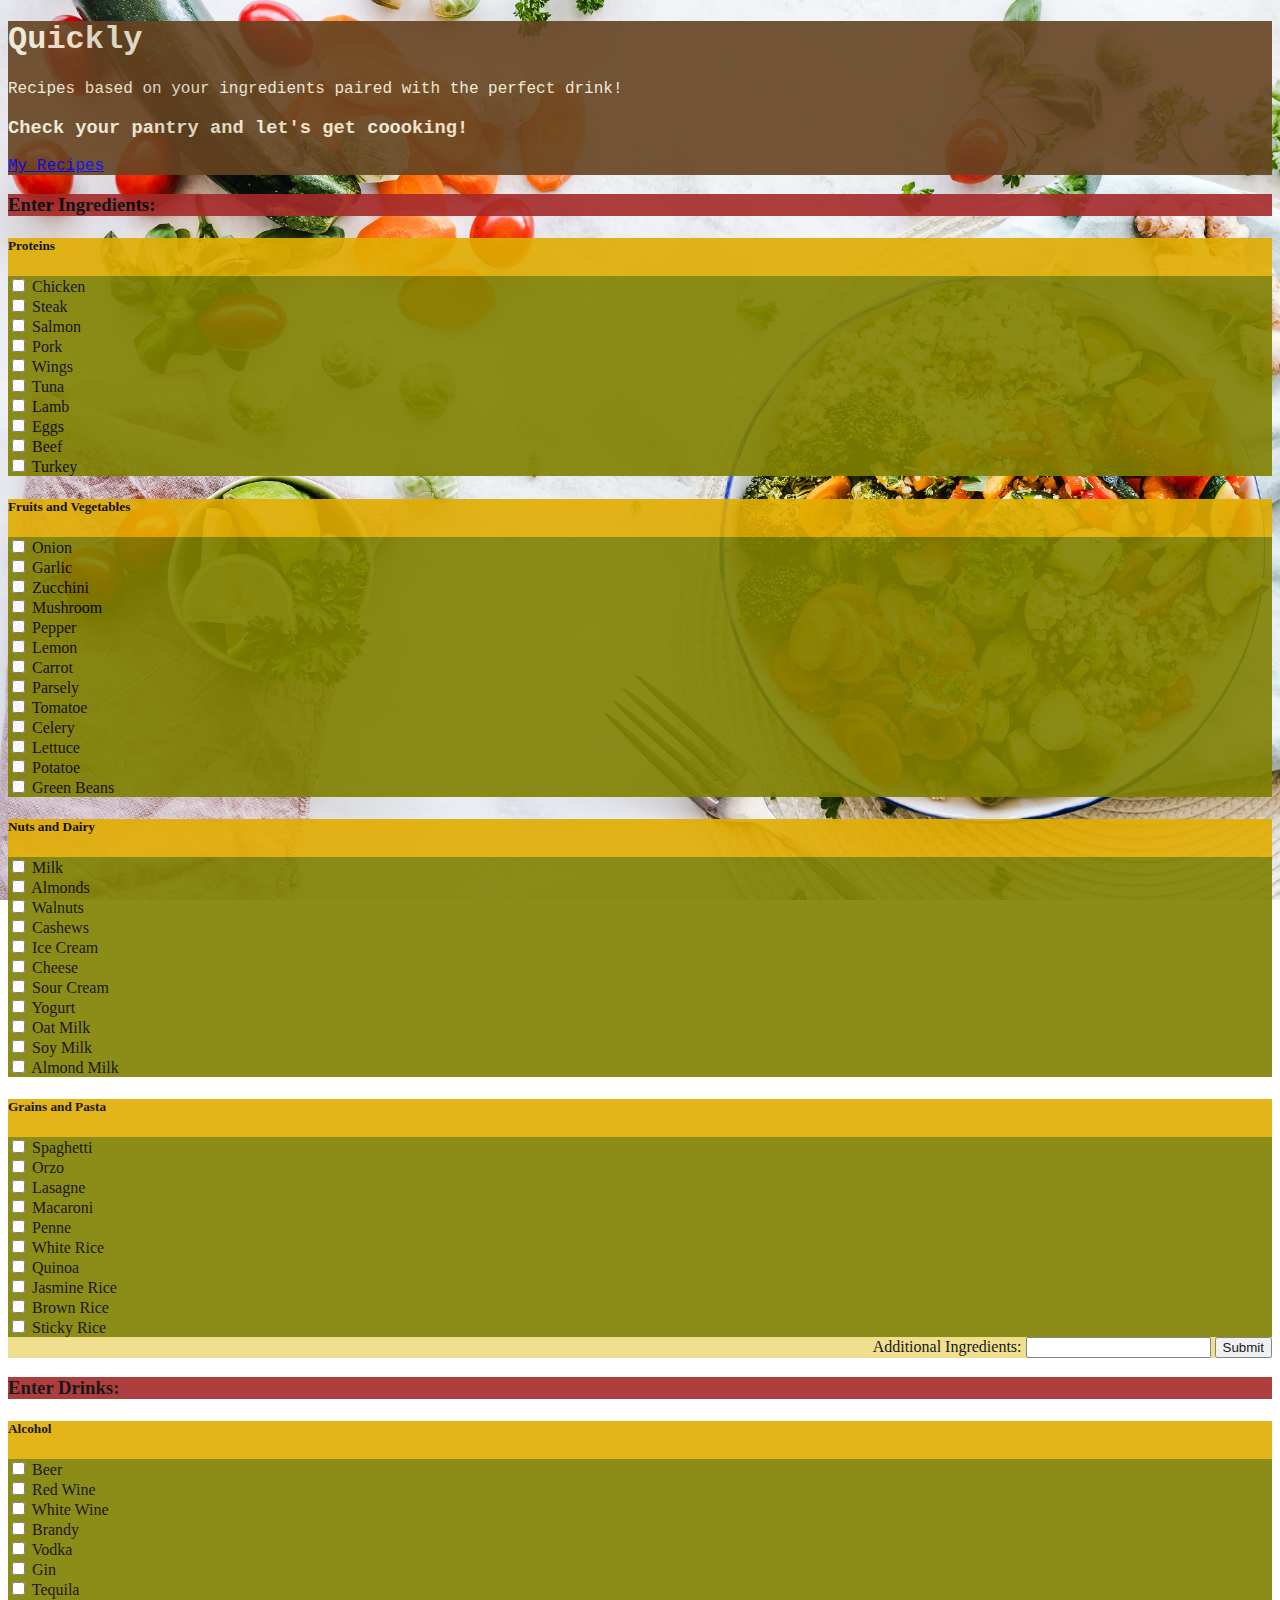
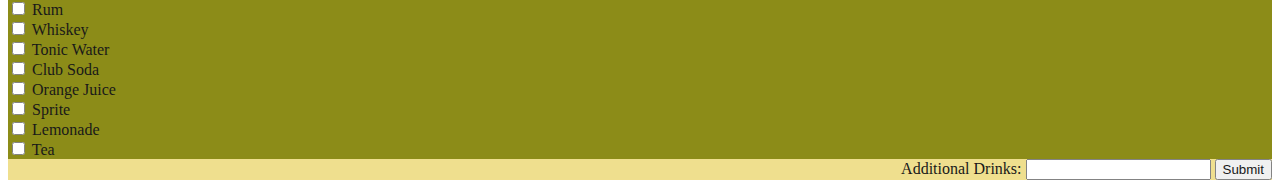
==== commit 6e5569c4: "added breakpoints" ====
--- a/index.html
+++ b/index.html
@@ -13,15 +13,21 @@
 
 <body>
   <style>
-    body {
-      background-image: url("./Assets/Img/pexels-ella-olsson-1640777.jpg");
-      background-repeat: no-repeat;
-      background-attachment: fixed;
-      background-size: cover;
-      opacity: .90;
-    }
+body {
+    background-image: url("./Assets/Img/pexels-ella-olsson-1640777.jpg");
+    background-repeat: no-repeat;
+    background-attachment: fixed;
+    background-size: cover;
+    opacity: .90;
+  }
+
+  @media screen and (max-width: 800px) { 
+   .card {
+    
+  font-size: small;
+  }
+}
   </style>
-
   <header class="jumbotron jumbotron-fluid" id="header">
     <h1 class="display-2 text-center" id="title">Quickly</h1>
     <p class="lead text-center">
@@ -38,13 +44,13 @@
   </header>
   <!-- pantry items start -->
   <section class="container-fluid row" id="content">
-    <section class="pantry col-6">
+    <section class="pantry col-lg-6 col-sm-12">
     
       <!-- ingredients section -->
       <div class="row ml-2 mr-2">
         <div class="col-md-10 mb-12">
           <div class="card mb-3" style="background-color: #A52A2A;">
-            <h3 class="card-header">Enter Ingredients:</h3>
+            <h3 class="card-header" >Enter Ingredients:</h3>
           </div>
         </div>
       </div>
@@ -56,44 +62,44 @@
             <h5 class="card-title">Proteins</h5>
             <div class="card-body" style="background-color: #808000;">
               <div class="form-check form-check-inline">
-                <input class="form-check-input ingrcb" type="checkbox" id="cb1" name="cb1"/>
-                <label class="form-check-label" for="cb1"  data-content="Chicken">Chicken</label>
-              </div>
-              <div class="form-check form-check-inline">
-                <input class="form-check-input ingrcb" type="checkbox" id="cb1" name="cb1"/>
-                <label class="form-check-label" for="cb1"  data-content=" Steak">Steak</label>
-              </div>
-              <div class="form-check form-check-inline">
-                <input class="form-check-input ingrcb" type="checkbox" id="cb1" name="cb1"/>
-                <label class="form-check-label" for="cb1"  data-content="Salmon">Salmon</label>
-              </div>
-              <div class="form-check form-check-inline">
-                <input class="form-check-input ingrcb" type="checkbox" id="cb1" name="cb1"/>
-                <label class="form-check-label" for="cb1"  data-content="Pork">Pork</label>
-              </div>
-              <div class="form-check form-check-inline">
-                <input class="form-check-input ingrcb" type="checkbox" id="cb1" name="cb1"/>
-                <label class="form-check-label" for="cb1"  data-content="Wings">Wings</label>
-              </div>
-              <div class="form-check form-check-inline">
-                <input class="form-check-input ingrcb" type="checkbox" id="cb1" name="cb1"/>
-                <label class="form-check-label" for="cb1"  data-content="Tuna">Tuna</label>
-              </div>
-              <div class="form-check form-check-inline">
-                <input class="form-check-input ingrcb" type="checkbox" id="cb1" name="cb1"/>
-                <label class="form-check-label" for="cb1"  data-content="Lamb">Lamb</label>
-              </div>
-              <div class="form-check form-check-inline">
-                <input class="form-check-input ingrcb" type="checkbox" id="cb1" name="cb1" />
-                <label class="form-check-label" for="cb1"  data-content="Eggs">Eggs</label>
-              </div>
-              <div class="form-check form-check-inline">
-                <input class="form-check-input ingrcb" type="checkbox" id="cb1" name="cb1"/>
-                <label class="form-check-label" for="cb1"  data-content="Beef">Beef</label>
-              </div>
-              <div class="form-check form-check-inline">
-                <input class="form-check-input ingrcb" type="checkbox" id="cb1" name="cb1"/>
-                <label class="form-check-label" for="cb1"  data-content="Turkey">Turkey</label>
+                <input class="form-check-input ingrcb" type="checkbox" />
+                <label class="form-check-label" >Chicken</label>
+              </div>
+              <div class="form-check form-check-inline">
+                <input class="form-check-input ingrcb" type="checkbox" name="Steak" />
+                <label class="form-check-label" for="Steak" >Steak</label>
+              </div>
+              <div class="form-check form-check-inline">
+                <input class="form-check-input ingrcb" type="checkbox" name="Salmon"/>
+                <label class="form-check-label" for="Salmon">Salmon</label>
+              </div>
+              <div class="form-check form-check-inline">
+                <input class="form-check-input ingrcb" type="checkbox" name="Pork" />
+                <label class="form-check-label" for="Pork">Pork</label>
+              </div>
+              <div class="form-check form-check-inline">
+                <input class="form-check-input ingrcb" type="checkbox" name="Wings" />
+                <label class="form-check-label" for="Wings">Wings</label>
+              </div>
+              <div class="form-check form-check-inline">
+                <input class="form-check-input ingrcb" type="checkbox" name="Tuna"/>
+                <label class="form-check-label" for="Tuna">Tuna</label>
+              </div>
+              <div class="form-check form-check-inline">
+                <input class="form-check-input ingrcb" type="checkbox" name="Lamb"/>
+                <label class="form-check-label" for="Lamb">Lamb</label>
+              </div>
+              <div class="form-check form-check-inline">
+                <input class="form-check-input ingrcb" type="checkbox"  name="Eggs"/>
+                <label class="form-check-label"for="Eggs">Eggs</label>
+              </div>
+              <div class="form-check form-check-inline">
+                <input class="form-check-input ingrcb" type="checkbox" name="Beef"/>
+                <label class="form-check-label" for="Beef">Beef</label>
+              </div>
+              <div class="form-check form-check-inline">
+                <input class="form-check-input ingrcb" type="checkbox" name="Turkey"/>
+                <label class="form-check-label" for="Turkey">Turkey</label>
               </div>
             </div>
           </div>
@@ -107,56 +113,56 @@
             <h5 class="card-title">Fruits and Vegetables</h5>
             <div class="card-body" style="background-color: #808000;">
               <div class="form-check form-check-inline">
-                <input class="form-check-input ingrcb" type="checkbox" />
-                <label class="form-check-label">Onion</label>
-              </div>
-              <div class="form-check form-check-inline">
-                <input class="form-check-input ingrcb" type="checkbox" />
-                <label class="form-check-label">Garlic</label>
-              </div>
-              <div class="form-check form-check-inline">
-                <input class="form-check-input ingrcb" type="checkbox" />
-                <label class="form-check-label">Zucchini</label>
-              </div>
-              <div class="form-check form-check-inline">
-                <input class="form-check-input ingrcb" type="checkbox" />
-                <label class="form-check-label">Mushroom</label>
-              </div>
-              <div class="form-check form-check-inline">
-                <input class="form-check-input ingrcb" type="checkbox" />
-                <label class="form-check-label">Pepper</label>
-              </div>
-              <div class="form-check form-check-inline">
-                <input class="form-check-input ingrcb" type="checkbox" />
-                <label class="form-check-label">Lemon</label>
-              </div>
-              <div class="form-check form-check-inline">
-                <input class="form-check-input ingrcb" type="checkbox" />
-                <label class="form-check-label">Carrot</label>
-              </div>
-              <div class="form-check form-check-inline">
-                <input class="form-check-input ingrcb" type="checkbox" />
-                <label class="form-check-label">Parsely</label>
-              </div>
-              <div class="form-check form-check-inline">
-                <input class="form-check-input ingrcb" type="checkbox" />
-                <label class="form-check-label">Tomatoe</label>
-              </div>
-              <div class="form-check form-check-inline">
-                <input class="form-check-input ingrcb" type="checkbox" />
-                <label class="form-check-label">Celery</label>
-              </div>
-              <div class="form-check form-check-inline">
-                <input class="form-check-input ingrcb" type="checkbox" />
-                <label class="form-check-label">Lettuce</label>
-              </div>
-              <div class="form-check form-check-inline">
-                <input class="form-check-input ingrcb" type="checkbox" />
-                <label class="form-check-label">Potatoe</label>
-              </div>
-              <div class="form-check form-check-inline">
-                <input class="form-check-input ingrcb" type="checkbox" />
-                <label class="form-check-label">Green Beans</label>
+                <input class="form-check-input ingrcb" type="checkbox" name="Onion"/>
+                <label class="form-check-label" for="Onion">Onion</label>
+              </div>
+              <div class="form-check form-check-inline">
+                <input class="form-check-input ingrcb" type="checkbox" name="Garlic"/>
+                <label class="form-check-label" for="Garlic">Garlic</label>
+              </div>
+              <div class="form-check form-check-inline">
+                <input class="form-check-input ingrcb" type="checkbox" name="Zucchini"/>
+                <label class="form-check-label" for="Zucchini">Zucchini</label>
+              </div>
+              <div class="form-check form-check-inline">
+                <input class="form-check-input ingrcb" type="checkbox" name="Mushroom"/>
+                <label class="form-check-label" for="Mushroom">Mushroom</label>
+              </div>
+              <div class="form-check form-check-inline">
+                <input class="form-check-input ingrcb" type="checkbox" name="Pepper"/>
+                <label class="form-check-label" for="Pepper">Pepper</label>
+              </div>
+              <div class="form-check form-check-inline">
+                <input class="form-check-input ingrcb" type="checkbox" name="Lemon"/>
+                <label class="form-check-label" for="Lemon">Lemon</label>
+              </div>
+              <div class="form-check form-check-inline">
+                <input class="form-check-input ingrcb" type="checkbox" name="Carrot"/>
+                <label class="form-check-label" for="Carrot">Carrot</label>
+              </div>
+              <div class="form-check form-check-inline">
+                <input class="form-check-input ingrcb" type="checkbox" name="Parsely"/>
+                <label class="form-check-label" for="Parsely">Parsely</label>
+              </div>
+              <div class="form-check form-check-inline">
+                <input class="form-check-input ingrcb" type="checkbox" name="Tomatoe"/>
+                <label class="form-check-label" for="Tomatoe">Tomatoe</label>
+              </div>
+              <div class="form-check form-check-inline">
+                <input class="form-check-input ingrcb" type="checkbox" name="Celery"/>
+                <label class="form-check-label" for="Celery">Celery</label>
+              </div>
+              <div class="form-check form-check-inline">
+                <input class="form-check-input ingrcb" type="checkbox" name="Lettuce"/>
+                <label class="form-check-label" for="Lettuce">Lettuce</label>
+              </div>
+              <div class="form-check form-check-inline">
+                <input class="form-check-input ingrcb" type="checkbox" name="Potatoe"/>
+                <label class="form-check-label" for="Potatoe">Potatoe</label>
+              </div>
+              <div class="form-check form-check-inline">
+                <input class="form-check-input ingrcb" type="checkbox" name="Green Beans"/>
+                <label class="form-check-label" for="Green Beans">Green Beans</label>
               </div>
             </div>
           </div>
@@ -170,48 +176,48 @@
             <h5 class="card-title"> Nuts and Dairy</h5>
             <div class="card-body" style="background-color: #808000;">
               <div class="form-check form-check-inline">
-                <input class="form-check-input ingrcb" type="checkbox" />
-                <label class="form-check-label">Milk</label>
-              </div>
-              <div class="form-check form-check-inline">
-                <input class="form-check-input ingrcb" type="checkbox" />
-                <label class="form-check-label">Almonds</label>
-              </div>
-              <div class="form-check form-check-inline">
-                <input class="form-check-input ingrcb" type="checkbox" />
-                <label class="form-check-label">Walnuts</label>
-              </div>
-              <div class="form-check form-check-inline">
-                <input class="form-check-input ingrcb" type="checkbox" />
-                <label class="form-check-label">Cashews</label>
-              </div>
-              <div class="form-check form-check-inline">
-                <input class="form-check-input ingrcb" type="checkbox" />
-                <label class="form-check-label">Ice Cream</label>
-              </div>
-              <div class="form-check form-check-inline">
-                <input class="form-check-input ingrcb" type="checkbox" />
-                <label class="form-check-label">Cheese</label>
-              </div>
-              <div class="form-check form-check-inline">
-                <input class="form-check-input ingrcb" type="checkbox" />
-                <label class="form-check-label">Sour Cream</label>
-              </div>
-              <div class="form-check form-check-inline">
-                <input class="form-check-input ingrcb" type="checkbox" />
-                <label class="form-check-label">Yogurt</label>
-              </div>
-              <div class="form-check form-check-inline">
-                <input class="form-check-input ingrcb" type="checkbox" />
-                <label class="form-check-label">Oat Milk</label>
-              </div>
-              <div class="form-check form-check-inline">
-                <input class="form-check-input ingrcb" type="checkbox" />
-                <label class="form-check-label">Soy Milk</label>
-              </div>
-              <div class="form-check form-check-inline">
-                <input class="form-check-input ingrcb" type="checkbox" />
-                <label class="form-check-label">Almond Milk</label>
+                <input class="form-check-input ingrcb" type="checkbox" name="Milk"/>
+                <label class="form-check-label" for="Milk">Milk</label>
+              </div>
+              <div class="form-check form-check-inline">
+                <input class="form-check-input ingrcb" type="checkbox" name="Alcohol" />
+                <label class="form-check-label" for="Alcohol">Almonds</label>
+              </div>
+              <div class="form-check form-check-inline">
+                <input class="form-check-input ingrcb" type="checkbox" name="Walnuts"/>
+                <label class="form-check-label" for="Walnuts">Walnuts</label>
+              </div>
+              <div class="form-check form-check-inline">
+                <input class="form-check-input ingrcb" type="checkbox" name="Cashews"/>
+                <label class="form-check-label" for="Cashews">Cashews</label>
+              </div>
+              <div class="form-check form-check-inline">
+                <input class="form-check-input ingrcb" type="checkbox" name="Ice Cream"/>
+                <label class="form-check-label" for="Ice Cream">Ice Cream</label>
+              </div>
+              <div class="form-check form-check-inline">
+                <input class="form-check-input ingrcb" type="checkbox" name="Cheese"/>
+                <label class="form-check-label" for="Cheese">Cheese</label>
+              </div>
+              <div class="form-check form-check-inline">
+                <input class="form-check-input ingrcb" type="checkbox" name="Sour Cream"/>
+                <label class="form-check-label" for="Sour Cream">Sour Cream</label>
+              </div>
+              <div class="form-check form-check-inline">
+                <input class="form-check-input ingrcb" type="checkbox" name="Yogurt"/>
+                <label class="form-check-label" for="Yogurt">Yogurt</label>
+              </div>
+              <div class="form-check form-check-inline">
+                <input class="form-check-input ingrcb" type="checkbox" name="Oat Milk"/>
+                <label class="form-check-label" for="Oat Milk">Oat Milk</label>
+              </div>
+              <div class="form-check form-check-inline">
+                <input class="form-check-input ingrcb" type="checkbox" name="Soy Milk"/>
+                <label class="form-check-label" for="Soy Milk">Soy Milk</label>
+              </div>
+              <div class="form-check form-check-inline">
+                <input class="form-check-input ingrcb" type="checkbox" name="Alcohol Milk"/>
+                <label class="form-check-label" for="Almond Milk">Almond Milk</label>
               </div>
             </div>
           </div>
@@ -226,44 +232,44 @@
             <h5 class="card-title">Grains and Pasta</h5>
             <div class="card-body" style="background-color: #808000;">
               <div class="form-check form-check-inline">
-                <input class="form-check-input ingrcb" type="checkbox" />
-                <label class="form-check-label">Spaghetti</label>
-              </div>
-              <div class="form-check form-check-inline">
-                <input class="form-check-input ingrcb" type="checkbox" />
-                <label class="form-check-label">Orzo</label>
-              </div>
-              <div class="form-check form-check-inline">
-                <input class="form-check-input ingrcb" type="checkbox" />
-                <label class="form-check-label">Lasagne</label>
-              </div>
-              <div class="form-check form-check-inline">
-                <input class="form-check-input ingrcb" type="checkbox" />
-                <label class="form-check-label">Macaroni</label>
-              </div>
-              <div class="form-check form-check-inline">
-                <input class="form-check-input ingrcb" type="checkbox" />
-                <label class="form-check-label">Penne</label>
-              </div>
-              <div class="form-check form-check-inline">
-                <input class="form-check-input ingrcb" type="checkbox" />
-                <label class="form-check-label"> White Rice</label>
-              </div>
-              <div class="form-check form-check-inline">
-                <input class="form-check-input ingrcb" type="checkbox" />
-                <label class="form-check-label">Quinoa</label>
-              </div>
-              <div class="form-check form-check-inline">
-                <input class="form-check-input ingrcb" type="checkbox" />
-                <label class="form-check-label">Jasmine Rice</label>
-              </div>
-              <div class="form-check form-check-inline">
-                <input class="form-check-input ingrcb" type="checkbox" />
-                <label class="form-check-label">Brown Rice</label>
-              </div>
-              <div class="form-check form-check-inline">
-                <input class="form-check-input ingrcb" type="checkbox" />
-                <label class="form-check-label"> Sticky Rice</label>
+                <input class="form-check-input ingrcb" type="checkbox" name="Spaghetti"/>
+                <label class="form-check-label" for="Spaghetti">Spaghetti</label>
+              </div>
+              <div class="form-check form-check-inline">
+                <input class="form-check-input ingrcb" type="checkbox" name="Orzo"/>
+                <label class="form-check-label" for="Orzo">Orzo</label>
+              </div>
+              <div class="form-check form-check-inline">
+                <input class="form-check-input ingrcb" type="checkbox" name="Lasagne"/>
+                <label class="form-check-label" for="Lasagne">Lasagne</label>
+              </div>
+              <div class="form-check form-check-inline">
+                <input class="form-check-input ingrcb" type="checkbox" name="Macaroni"/>
+                <label class="form-check-label" for="Macaroni">Macaroni</label>
+              </div>
+              <div class="form-check form-check-inline">
+                <input class="form-check-input ingrcb" type="checkbox" name="Penne"/>
+                <label class="form-check-label" for="Penne">Penne</label>
+              </div>
+              <div class="form-check form-check-inline">
+                <input class="form-check-input ingrcb" type="checkbox" name="White Rice"/>
+                <label class="form-check-label" for="Which Rice"> White Rice</label>
+              </div>
+              <div class="form-check form-check-inline">
+                <input class="form-check-input ingrcb" type="checkbox" name="Quinoa"/>
+                <label class="form-check-label" for="Quinoa">Quinoa</label>
+              </div>
+              <div class="form-check form-check-inline">
+                <input class="form-check-input ingrcb" type="checkbox" name="Jasmine Rice"/>
+                <label class="form-check-label" for="Jasmine Rice">Jasmine Rice</label>
+              </div>
+              <div class="form-check form-check-inline">
+                <input class="form-check-input ingrcb" type="checkbox" name="Brown Rice"/>
+                <label class="form-check-label" for="Brown Rice">Brown Rice</label>
+              </div>
+              <div class="form-check form-check-inline">
+                <input class="form-check-input ingrcb" type="checkbox" name="Sticky Rice"/>
+                <label class="form-check-label" for="Sticky Rice"> Sticky Rice</label>
               </div>
 
             </div>
@@ -274,8 +280,8 @@
       <!-- additonal ingredient  -->
       <div class="row ml-2 mr-2">
         <div class="col-md-10 mb-2">
-          <form class="card form-inline" id="ingredient-form">
-            <div class="form-group" style="background-color: #eedc82; text-align:right;">
+          <form class="card form-inline" id="ingredient-form" style="background-color: #eedc82;">
+            <div class="form-group" style="text-align:right;">
               <label> Additional Ingredients: </label>
               <input type="text" id="inputingredients" name="ingredient-input" class="form-control mx-sm-3" />
               <button type="submit" id="ingredient-submit-btn" class="btn btn-success m-2">
@@ -306,64 +312,64 @@
             <h5 class="card-title">Alcohol</h5>
             <div class="card-body" style="background-color: #808000;">
               <div class="form-check form-check-inline">
-                <input class="form-check-input drinkcb" type="checkbox" />
-                <label class="form-check-label">Beer</label>
-              </div>
-              <div class="form-check form-check-inline">
-                <input class="form-check-input drinkcb" type="checkbox" />
-                <label class="form-check-label">Red Wine</label>
-              </div>
-              <div class="form-check form-check-inline">
-                <input class="form-check-input drinkcb" type="checkbox" />
-                <label class="form-check-label">White Wine</label>
-              </div>
-              <div class="form-check form-check-inline">
-                <input class="form-check-input drinkcb" type="checkbox" />
-                <label class="form-check-label">Brandy</label>
-              </div>
-              <div class="form-check form-check-inline">
-                <input class="form-check-input drinkcb" type="checkbox" />
-                <label class="form-check-label">Vodka</label>
-              </div>
-              <div class="form-check form-check-inline">
-                <input class="form-check-input drinkcb" type="checkbox" />
-                <label class="form-check-label">Gin</label>
-              </div>
-              <div class="form-check form-check-inline">
-                <input class="form-check-input drinkcb" type="checkbox" />
-                <label class="form-check-label">Tequila</label>
-              </div>
-              <div class="form-check form-check-inline">
-                <input class="form-check-input drinkcb" type="checkbox" />
-                <label class="form-check-label">Rum</label>
-              </div>
-              <div class="form-check form-check-inline">
-                <input class="form-check-input drinkcb" type="checkbox" />
-                <label class="form-check-label">Whiskey</label>
-              </div>
-              <div class="form-check form-check-inline">
-                <input class="form-check-input drinkcb" type="checkbox" />
-                <label class="form-check-label">Tonic Water</label>
-              </div>
-              <div class="form-check form-check-inline">
-                <input class="form-check-input drinkcb" type="checkbox" />
-                <label class="form-check-label">Club Soda</label>
-              </div>
-              <div class="form-check form-check-inline">
-                <input class="form-check-input drinkcb" type="checkbox" />
-                <label class="form-check-label">Orange Juice</label>
-              </div>
-              <div class="form-check form-check-inline">
-                <input class="form-check-input drinkcb" type="checkbox" />
-                <label class="form-check-label">Sprite</label>
-              </div>
-              <div class="form-check form-check-inline">
-                <input class="form-check-input drinkcb" type="checkbox" />
-                <label class="form-check-label">Lemonade</label>
-              </div>
-              <div class="form-check form-check-inline">
-                <input class="form-check-input drinkcb" type="checkbox" />
-                <label class="form-check-label">Tea</label>
+                <input class="form-check-input drinkcb" type="checkbox" name="Beer"/>
+                <label class="form-check-label" for="Beer">Beer</label>
+              </div>
+              <div class="form-check form-check-inline">
+                <input class="form-check-input drinkcb" type="checkbox" name="Red Wine"/>
+                <label class="form-check-label" for="Red Wine">Red Wine</label>
+              </div>
+              <div class="form-check form-check-inline">
+                <input class="form-check-input drinkcb" type="checkbox" name="White Wine" />
+                <label class="form-check-label" for="White Wine">White Wine</label>
+              </div>
+              <div class="form-check form-check-inline">
+                <input class="form-check-input drinkcb" type="checkbox" name="Brandy"/>
+                <label class="form-check-label" for="Brandy">Brandy</label>
+              </div>
+              <div class="form-check form-check-inline">
+                <input class="form-check-input drinkcb" type="checkbox" name="Vodka"/>
+                <label class="form-check-label" for="Vodka">Vodka</label>
+              </div>
+              <div class="form-check form-check-inline">
+                <input class="form-check-input drinkcb" type="checkbox" name="Gin"/>
+                <label class="form-check-label" for="Gin">Gin</label>
+              </div>
+              <div class="form-check form-check-inline">
+                <input class="form-check-input drinkcb" type="checkbox" name="Tequila"/>
+                <label class="form-check-label" for="Tequila">Tequila</label>
+              </div>
+              <div class="form-check form-check-inline">
+                <input class="form-check-input drinkcb" type="checkbox" name="Rum"/>
+                <label class="form-check-label" for="Rum">Rum</label>
+              </div>
+              <div class="form-check form-check-inline">
+                <input class="form-check-input drinkcb" type="checkbox" name="Whiskey"/>
+                <label class="form-check-label" for="Whiskey">Whiskey</label>
+              </div>
+              <div class="form-check form-check-inline">
+                <input class="form-check-input drinkcb" type="checkbox" name="Tonic Water"/>
+                <label class="form-check-label" for="Tonic Water">Tonic Water</label>
+              </div>
+              <div class="form-check form-check-inline">
+                <input class="form-check-input drinkcb" type="checkbox" name="Club Soda"/>
+                <label class="form-check-label" for="Club Soda">Club Soda</label>
+              </div>
+              <div class="form-check form-check-inline">
+                <input class="form-check-input drinkcb" type="checkbox" name="Orange Juice"/>
+                <label class="form-check-label" for="Orange Juice">Orange Juice</label>
+              </div>
+              <div class="form-check form-check-inline">
+                <input class="form-check-input drinkcb" type="checkbox" name=""/>
+                <label class="form-check-label" for="">Sprite</label>
+              </div>
+              <div class="form-check form-check-inline">
+                <input class="form-check-input drinkcb" type="checkbox" name=""/>
+                <label class="form-check-label" for="">Lemonade</label>
+              </div>
+              <div class="form-check form-check-inline">
+                <input class="form-check-input drinkcb" type="checkbox" name=""/>
+                <label class="form-check-label" for="">Tea</label>
               </div>
             </div>
           </div>
@@ -390,10 +396,10 @@
 
     <!-- section populates with list of matching recipes with images -->
     <!-- Make Dinner button has to hide until recipe is chosen becomes-->
-    <section id="availableRecipes" class="col-6">
+    <section id="availableRecipes" class="col-sm-12 col-lg-6">
       <section class="row">
-        <section id="food" class="col-6 align-items-center"></section>
-        <section id="drinks" class="col-6 align-items-center"></section>
+        <section id="food" class="col-lg-6 col-sm-12 align-items-center"></section>
+        <section id="drinks" class="col-lg-6 col-sm-12 align-items-center"></section>
       </section>
     </section>
 
--- a/Assets/CSS/style.css
+++ b/Assets/CSS/style.css
@@ -2,7 +2,10 @@
   --yellow: #e1ad01;
   --green: #808000;
   --burgundy: #A52A2A;
-  --white: #F0EAD6;
+
+}
+.card {
+  background-color: var(--yellow);
 }
 
 #header {
@@ -10,39 +13,33 @@
   font-weight: 400; 
 }
 
-#foodCard, #drinkCard {
-  background-color: var(--yellow);
-}
-
 .jumbotron {
-  background-color: #654321; 
+  background-color: #654321;
   font-family: 'Courier New', Courier, monospace;
 };
 
-#foodCard, #drinkCard {
-  background-color: var(--yellow);
-}
 
-h5 {
-  text-align: center;
-}
+  #ingredient-list ul, #drink-list ul{
+    padding: 10px;
+    background-color: #eedc82;
+    box-shadow: -6em 0 #eedc82;
+
+};
 
 #ingredient-list ul, #drink-list ul{
   padding: 10px;
   background-color: #eedc82;
-  box-shadow: -3em 0 #eedc82;
-  margin: 0;
-}
+  box-shadow: -6em 0 #eedc82;
 
-#ingredient-list li, #drink-list li{
-  padding: 10px;
-  background-color: #eedc82;
-  box-shadow: -3em 0 #eedc82;
-}
+};
+
   
-ul {
-  list-style-type: none;
-}
+
+  .h3 {
+    color: #F0EAD6;
+    font-weight: 400; 
+};
+  
 
 .pantry {
   float: left;
@@ -51,27 +48,58 @@
   width: 50%;
 };
 
-.recipes{
-  background-color: blue;
-  color: white;
-  position: sticky;
-  float: right;
-  margin: 0px;
-  padding-top: 20%;
-  padding-bottom: 40%;
-  width: 50%;
-  height: 100vh;
-};
-
-.form-inline {
-  flex-flow: row wrap;
-  align-items: center;
+  .recipes{
+    background-color: blue;
+    color: white;
+    position: sticky;
+    float: right;
+    margin: 0px;
+    padding-top: 20%;
+    padding-bottom: 40%;
+    width: 50%;
+    height: 100vh;
+  };
+   
+  
+   .form-inline {
+    flex-flow: row wrap;
+    align-items: center;
 }
 
 #modalBodyIngr {
   padding: 15px;
+  cursor:grab;
 }
 
 #modalBodyInst {
   padding: 15px;
+    cursor:grab;
+};
+
+#ingredient-form{
+display: flex;
+align-content: flex-start;
+padding: 10px;
+
+};
+
+#drink-form{
+display: flex;
+align-content: flex-start;
+padding: 10px;
+}; 
+
+.img-src{
+  cursor:grab;
 }
+
+@media screen and (max-width: 800px) { 
+  .card {
+   font-size: small;
+ word-wrap: break-word;
+ }
+}
+
+#recipeContainer {
+  justify-content: center;
+}